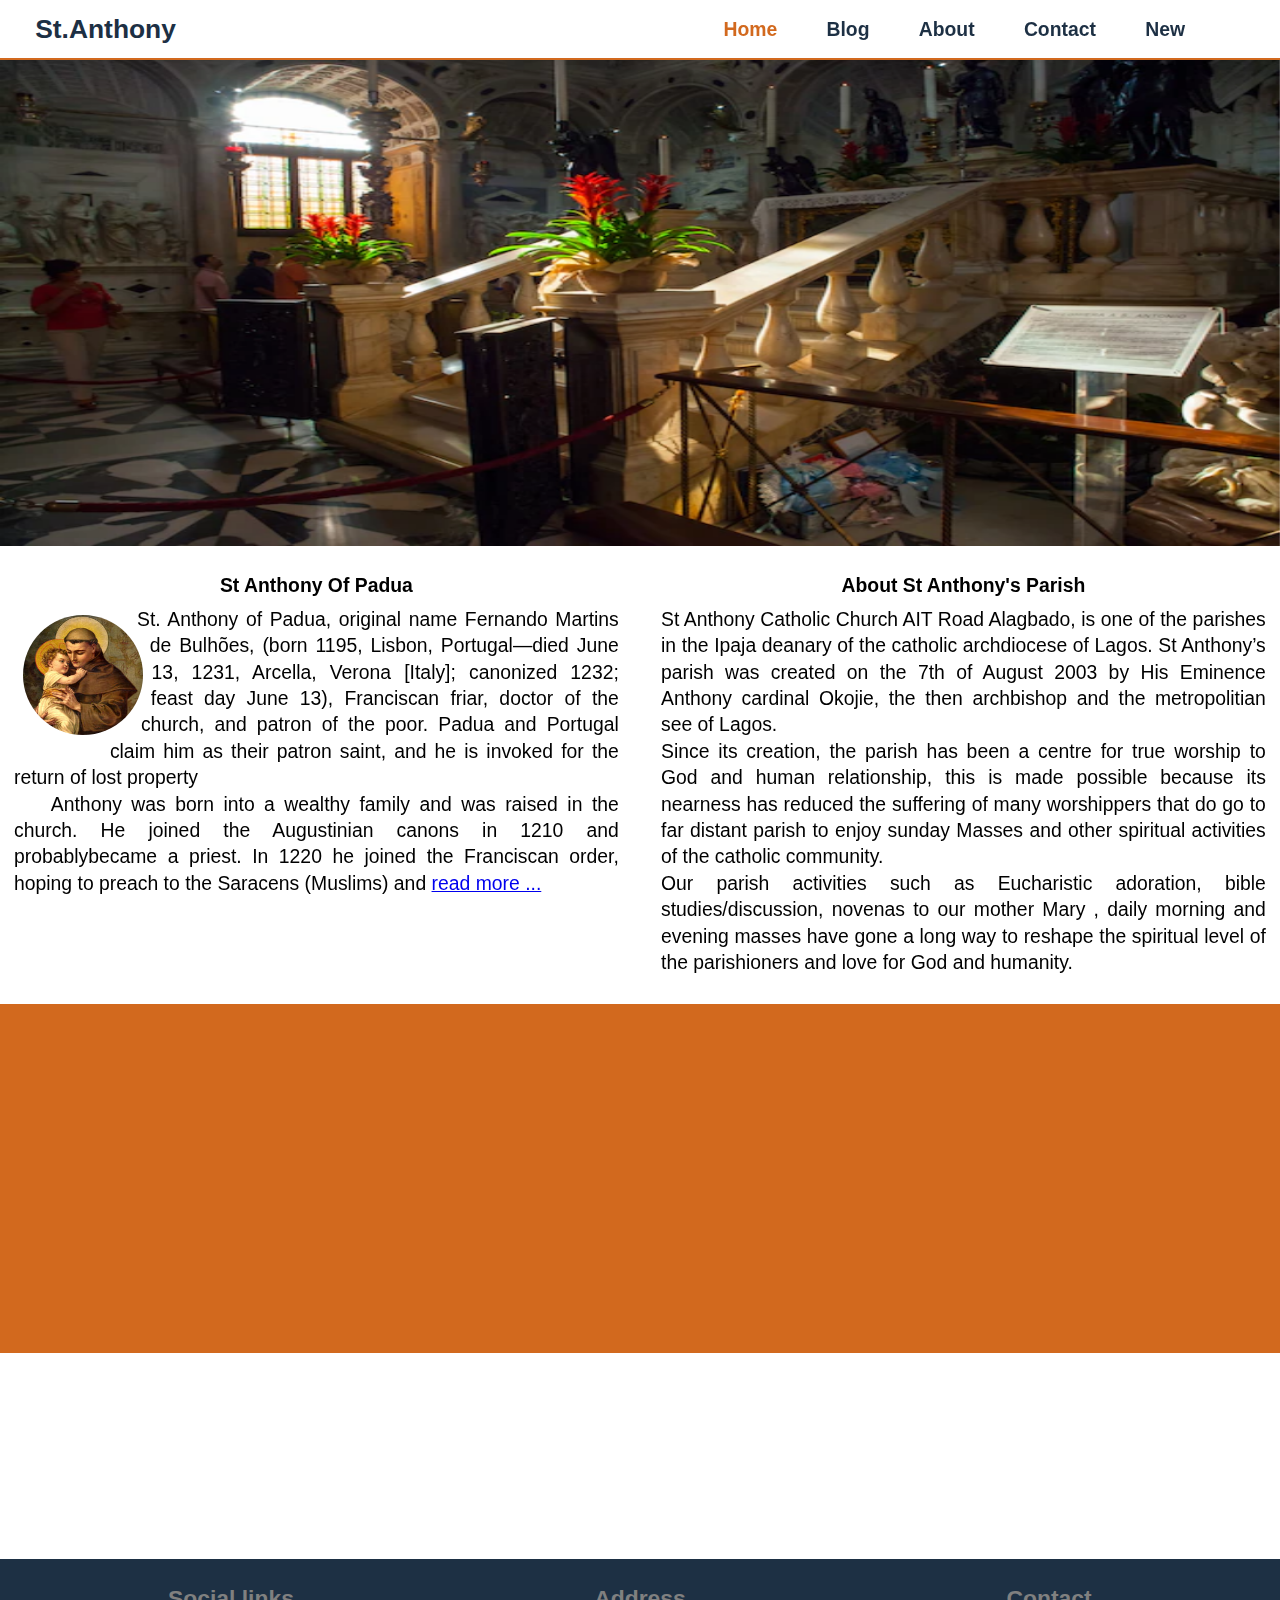
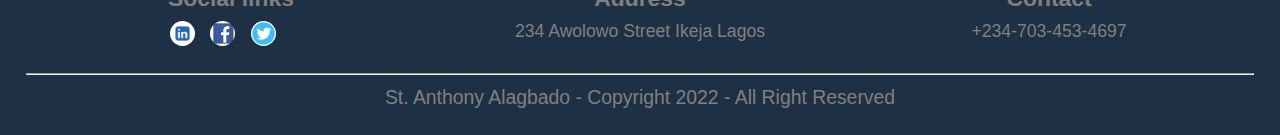
==== html/about.html @ 6065dc2d "ommitted" ====
<!DOCTYPE html>
<html lang="en">
<head>
    <meta charset="UTF-8">
    <meta http-equiv="X-UA-Compatible" content="IE=edge">
    <meta name="viewport" content="width=device-width, initial-scale=1.0">
    <title>Church App</title>
    <link
      rel="stylesheet"
      href="https://use.fontawesome.com/releases/v5.13.0/css/all.css"
      integrity="sha384-Bfad6CLCknfcloXFOyFnlgtENryhrpZCe29RTifKEixXQZ38WheV+i/6YWSzkz3V"
      crossorigin="anonymous"
    />
    <link rel="icon" href="../images/6_13_anthony.jpg">
    <link href="https://unpkg.com/aos@2.3.1/dist/aos.css" rel="stylesheet">
    <link rel="stylesheet" href="../css/style.css">
    <link rel="stylesheet" href="../css/about.css">
</head>
<body>
    <!---header-->
    <header class="navbar">
        <div class="logo">
            <p>St.Anthony </p>
        </div>
        <div class="toggle__div">
                <button id="menu__button" class="menu__button" onclick="navToggle()">&#9776;</button>
                </div>
        <navbar class="nav__bar">
            
            <ul class="links__bar" id="links__bar">
                <li id="link">
                    <a href="../index.html"  class="active">Home</a>
                </li>
                <li id="link">
                    <a href="./blog.html">Blog</a>
                </li>
                <li id="link">
                    <a href="#">About</a>
                </li>
                <li id="link">
                    <a href="./contact.html">Contact</a>
                </li>
                <li id="link">
                    <a href="./register.html">New</a>
                </li>
            </ul>
            
        </navbar>

    </header><br>

    
    <!--------------main------------>
    <main class="main__body" id="main__body">
        <div class="container__about">
            <section class="column1">
                <div class="about__hero" id="about__hero" data-aos="flip-left">
                    
                </div>
            </section>
            <section class="column2">
                <article class="padua" data-aos="flip-down">
                    <h4>St Anthony Of Padua</h4>
                    <img src="../images//6_13_anthony.jpg" alt="st anthony" id="st-anthony">
                    <p id="st__anthony">
                        
                        
                    </p>
                </article>    
            </section>
            <section class="column3">
                <article data-aos="flip-left">
                    <h4>About St Anthony's Parish</h4>
                    <p> 
                        St Anthony Catholic Church AIT Road Alagbado, is one of the parishes in the Ipaja 
                        deanary of the catholic archdiocese of Lagos. St Anthony’s parish was created on the 7th of August 2003 
                        by His Eminence Anthony cardinal Okojie, the then archbishop and the metropolitian see of Lagos. <br>
                        Since its creation, the parish has been a centre for true worship to God and human relationship, 
                        this is made possible because its nearness has reduced the suffering of many worshippers that 
                        do go to far distant parish to enjoy sunday Masses and other spiritual activities of the catholic 
                        community.<br>
                        Our parish activities such as Eucharistic adoration, bible studies/discussion, novenas to our mother Mary 
                        , daily morning and evening masses have gone a long way to reshape the spiritual level of the parishioners 
                        and love for God and humanity.
                    </p>
                </article>
            </section>
            <section class="column4">
                <article data-aos="flip-left">
                    <h4>Meet our parish priest and catechist</h4>
                    <div id="priest" onmouseover="showText()" onmouseleave="showImage()">
                        <img src="../images/jesus.jpg" alt="jesus" id="jesus__image">
                        <!--<div id="details">Thank you Jesus</div>-->
                    </div>
                    <p>
                        Very Rev. Fr Christian Echewodo (aka Ichie 1), is the current parish priest of St Anthony AIT Road 
                        Alagbado, in the Catholic archdiocese of Lagos. He is a devout catholic priest endowed with numerous spiritual gift and managerial 
                        acumen which he disposes in his role of shepherding God's flock. St Anthony’sparishoners cannot stop thanking 
                        God for the gift of Fr Ichie in this parish. We pray that God will continue to keep and guide him in his vocation.

                    </p><br><br>
                    <img src="../images/st anthony.jpg" alt="jesus" id="catechist__image">
                    <p>
                        Mr Ignatius Ayola, is a trained catechist in the catholic church.  Over the years, Ignatius as the catechist of this parish 
                        has contributed immensely in uplifting the faith of the parishoners, ranging from the catechism class preparation for 
                        the catechumen, marriage course and many other services to God and humanity. Caty, as he is fondly called is man that
                        accommodates everyone that comes around him, but you must be devoid of lies and other immoral attitudes.
                    </p>
                </article>
            </section>
            <section class="column5">
                <article data-aos="flip-left">
                    <h4>Slogan and greetings</h4>
                    <p>
                        Glory to Jesus! Honour to Mary! <br>
                        Anto Padua!, Anto Padua!!, Anto Padua!!! <br>
                        St Anthony! One, big and happy family!. <br>
                    </p>
                </article>
            </section>
            <section class="column6">
                <article data-aos="flip-left">
                    <h4>Our Moral value</h4>
                    <p>
                        Our core and moral value is build on the greatest commandment of our Lord Jesus Christ,
                        which said, Love your neighbour as you love yourself. Parishoners are determined to live and love 
                        each other and every other person there for the sake of God. Yes we are one, big and 
                        happy family. Decent dressing and moral code of conduct is a paramount. 
                    </p>
                </article>
            </section>
        </div>
    </main>

    <footer id="footer">
                    
    </footer>
    
    <script src="https://unpkg.com/aos@2.3.1/dist/aos.js"></script>
    <script>
    AOS.init({
        duration: 2000,
        //once:false
    });
    </script>
    <script src=""></script>
    <script src="../js/app.js"></script>
</body>
</html>
---- css/style.css ----
*{
    padding: 0;
    margin: 0;
    font-size: 1.1rem;
    box-sizing: border-box;
    font-family: 'Open Sans', Calibri, sans-serif;
}

i{
    font-size: 1.4rem;
    margin-right: 0.3rem;
}
html{
    scroll-padding-top: 70px;
}

/*===========================header===================*/
header{
    height: 60px;
    width: 100%;
    padding: 0rem 2rem;
    color: #1d3044;
    background: #fff;
    font-size: 1rem;
    border-bottom: 2px solid chocolate;
    display: flex;
    justify-content: space-between;
    align-items: center;
    position:fixed;
    z-index: 2000;
}

.logo p{
    font-weight: 700;
    font-size: 1.5rem;
}

.nav__bar ul{
    padding: 0rem 2rem;
    width: 100%;
    display: flex;
    justify-content: center;
    align-items: center;
    height: 60px;
    text-align: center;
    overflow: hidden;
}


.nav__bar ul li{
    display: inline;
    padding: 1.4rem;
}

.nav__bar ul li a{
    text-decoration: none;
    cursor: pointer;
    color: #1d3044;
    font-weight: 700;
}
.nav__bar ul li a:hover{
    background: ;
    color: chocolate;
}

.nav__bar ul li a.active{
    color: chocolate;
}



.toggle__div{
    width: 3rem;
    height: 2.5rem;
    margin: auto;
    display: none;
}

.menu__button{
    width: 3rem;
    height: 2.5rem;
    margin: auto;
    display: none;
}

@media screen and (max-width: 852px){
    .nav__bar ul li a{
        font-size: 1.3rem;
        font-weight: 500;
    }
    
}

@media screen and (max-width: 768px){
    .navbar{
        padding: 0rem 4rem;
    }

    .toggle__div{
        display: block;
        cursor: pointer;
        /*border: 1px solid green;*/
        width: 3rem;
        height: 2.5rem;
        margin: auto;
    }
    
    .menu__button{
        width: 3rem;
        text-align: center;
        height: 2.5rem;
        margin: auto;
        font-size: 1.4rem;
        display: block;
    }
    .nav__bar{
        position: absolute;
        top: 51px;
        left: 0;
        right: 0;
        width: 100vw;
        height: 0;
        transition: 0.5s;
        overflow: hidden;
    }

    .nav__bar.active{
        height: 300px;
       
    }
    
    .nav__bar ul{
        display: flex;
        flex-direction: column;
        height: 300px;
        margin: 0.2rem auto 0rem 0rem;
        transition: 0.5s;
        background: #1d3044;
        width: 100%;
        border-bottom: 0.3rem solid chocolate;
    }

    .nav__bar ul li{
        padding: 0.7rem;
    } 

    .nav__bar ul li a{
        color: #fff;
    }
    
    
    .nav__bar ul li a:hover{
        color: rgb(202, 135, 11);
        border-bottom: 2px solid red;
    }
    .logo p{
        font-weight: 600;
        font-size: 1.4rem;
        margin-right: 2rem;
    }

}    

body{
    height: ;
}

/*============================hero section===========================*/

#hero__section{
    width: 100%;
    height: 70vh;
    margin-top: 30px;
    
}
#hero__section{
    background-image: url('../images/church.jpg');
    background-position: center;
    background-size: 100% 100%;
    background-repeat: no-repeat;
    /*background-attachment: fixed;*/
}

.hero__text{
    display: flex;
    justify-content: center;
    align-items: center;
    margin: auto;
    padding: 2rem 0rem 2rem 0rem;
    
}

.hero__text h2{
    color: #fff;
    font-size: 4rem;
    font-weight: 700;
}

@media screen and (max-width:768px) {
    #hero__section{
        width: 100%;
        height: 60vh;
        margin-top: 37px;
    
    }

}
@media screen and (max-width:550px) {
    #hero__section{
        width: 100%;
        height: 40vh;
        margin-top: 37x;
    
    }
    
}


/*=================hero section end=========================*/

/*=========================events section============================*/
#events__container{
    display: flex;
    justify-content: space-around;
    align-items: center;
    text-align: justify;
    clear: both;
    /*border: 1px solid red;*/
    padding: 0rem 0rem;
}
.box{
    width: 28%;
    max-width: 300px;
    padding: 1rem;
    /*border: 1px solid green;*/
    /*justify-content: space-between;*/
}

.box p{
    margin-bottom: 0.6rem;
    padding: 0.3rem;
    /*height: 20rem;*/
    border: 1px solid rd;
    line-height: 1.5;
    max-height: 70px;
    width: 100%;
    overflow: hidden;
    -webkit-transition: max-height 0.5s ease;
    transition: max-height 0.5s ease;    
}
.box p.show__all{
    max-height: 100%;
    overflow: hidden;
    -webkit-transition: max-height 0.5s ease;
    transition: max-height 0.5s ease;
}
.box h3, .org h4{
    display: flex;
    justify-content: center;
    align-items: center;
    text-align: justify;
    padding: 2rem auto;
    font-size: 1.4rem;
    color: #1d3044;
}
.box i{
    font-size: 1.4rem;
    color: chocolate;
    margin-right: 0.3rem;
}
.box .readmore{
    width: 100px;
    height: 40px;
    margin-bottom: 1.2rem;
    padding: 0rem 0.3rem;
    font-size: 1.1rem;
    border-radius: 0.5rem;
    transition: all 0.5s ease-out;
    -webkit-transition: all 0.5s ease-out;
    border-width: 0.5px;
    margin-left: 0.7rem;
}

.box .readmore:hover{
    background: chocolate;
    color: #fff;
    border-radius: 2rem;
    transition: all 0.5s ease-out;
    -webkit-transition: all 0.5s ease-out;
}
.events__heading{
    display:flex;
    justify-content:center;
    align-items:center;
    text-align:center;
    font-size: 2rem;
    color: #1d3044;
    background: chocolate;
    padding: 1rem 0rem;
    margin-bottom: 0.5rem;
}

/*=====================events section media query=============================*/
@media screen and (min-width:768px) {
    #flex__box__1, #flex__box__3{
        margin-right: -9rem;
    }
}

@media screen and (max-width:768px) {
    #events__container{
        display: flex;
        justify-content: space-around;
        align-items: center;
        text-align: justify;
        clear: both;
    }
    .box{
        width: 30%;
        padding: 0.5rem;
        border: 1px solid gren;
    }
    
    .box p{
        margin-bottom: 0.6rem;
    }
}

@media screen and (max-width:499px){
    #events__container{
        display: flex;
        flex-direction: column;
        justify-content: space-around;
        align-items: center;
        text-align: justify;
        clear: both;
    }
    .box{
        width: 70%;
        padding: rem;
        border: 1px solid gree;
    }
   
}
@media screen and (min-width:550px){
    #events__container{
        display: flex;
        justify-content: space-around;
        align-items: center;
        text-align: justify;
        clear: both;
    }
    .box{
        width: 40%;
        padding: rem;
        border: 1px solid gren;
    }
   
}



/*=================================events__section ends===============================*/
/*-------------------grid----------------------*/
.container{
    display: grid;
    text-align: justify;
    font-size: 1.3rem;
    grid-gap: 0.8rem;
    margin: 0.5rem auto;
    grid-template-columns: repeat(4,1fr); 
    grid-template-rows:    1fr 1.2fr 1fr 1fr;
    grid-template-areas: 
        "part__1 part__1 part__1 part__1"
        "part__2 part__3 part__3 part__3"
        "part__2 part__3 part__3 part__3"
        "part__4 part__4 part__4 part__4"
        "part__6 part__6 part__6 part__5"
        
    ;
}
.part__1{
    background: chocolate;
    grid-area: part__1;
    padding: 0.8rem;
    margin: 0.8rem 0rem;
    border: 1px solid red;
}

.org{
    display: grid;
    grid-gap: 1rem;
    margin: 0.8rem;
    grid-template-columns: repeat(3, 1fr);
    grid-template-rows: 1fr;
    grid-template-areas: 
        "cmo__article cwo__article cyon__article"
    ;
    color: #fff;
}
.org #cmo__article{
    grid-area: cmo__article;
}
.org #cwo__article{
    grid-area: cwo__article;
}
.org #cyon__article{
    grid-area: cyon__article;
}

.org__article{
    padding: 0.8rem;
}
.org__article p{
    margin-bottom: 0.6rem;
    line-height: 1.5rem;
    max-height: 50px;
    width: 100%;
    overflow: hidden;
    -webkit-transition: max-height 0.5s ease;
    transition: max-height 0.5s ease;
}
.org__article p.show__all{
    max-height: 100%;
    /*overflow: hidden;
    -webkit-transition: max-height 0.5s ease;
    transition: max-height 0.5s ease;*/
}
.org__article .see_more{
    margin-left: 0.3rem;
    font-size: 1.2rem;
    text-decoration: none;
    color: #1d3044;
    border-radius: 0.5rem;
    padding: 0.3rem 0.6rem;
}

.org__article .see_more:hover{
    background: #fff;
    color: chocolate;
    width: 150px;
    height: 20rem;
    transition: all 0.5s ease-out;
    -webkit-transition: all 0.5s ease-out;  
}
    
.org i{
    color: #1d3044;
    font-size: rem;
}

#part__1 h3{
    text-align: center;
    display: flex;
    justify-content: center;
    align-items: center;
    color: #1d3044;
    font-size: 1.8rem;
}

.part__2{
    border: 1px solid yellow;
    grid-area: part__2;
    padding: 0.8rem;
    text-align: justify;
    line-height: 1.5rem;
}
.part__2 h3{
    text-align: center;
}

.part__3{
    border: 1px solid green;
    grid-area: part__3;
    padding: rem;
}
.part__3 .gallary{
    display: grid;
    grid-template-columns: repeat(2, 1fr);
    grid-template-rows: 1fr 1fr;
    grid-gap: 0.5rem;
    grid-template-areas: 
        "image__1 image__2"
        "image__3 image__4"
    ;
    border: 1px solid blue;
}
.part__3 .gallary #image__1{
    grid-area: image__1;
    border: 1px solid red;
}
.part__3 .gallary #image__2{
    grid-area: image__2;
    border: 1px solid green;
}
.part__3 .gallary #image__3{
    grid-area: image__3;
    border: 1px solid rgb(68, 255, 0);
}
.part__3 .gallary #image__4{
    grid-area: image__4;
    border: 1px solid rgb(71, 64, 64);
}
.part__3 .gallary .image img{
    width: 100%;
    height: 100%;
}
@media screen and (max-width:768px) {
    .part__3 .gallary{
        display: grid;
        grid-template-columns: 1fr;
        grid-template-rows: 0.4fr 0.4r 0.4fr 0.4fr;
        grid-gap: 0.5rem;
        grid-template-areas: 
            "image__1" 
            "image__2"
            "image__3" 
            "image__4"
        ;
        border: 1px solid blue;
    }
    .part__3 .gallary .image img{
        width: 100%;
        height: 100%;
    }
}

.part__4{
    border: 1px solid orange;
    grid-area: part__4;
    padding: 0.8rem;
}
.part__4 p{
    line-height: 1.5rem;
}
.part__4 h3{
    text-align: center;
}

.part__5{
    border: 1px solid rgb(146, 21, 230);
    grid-area: part__5;
    padding: 1rem;
    
}
.part__5 .donation p{
    line-height: 1.5rem;
}
.part__5 h3{
    text-align: center;
}
/*--------------------contact form--------------*/
#form_id{
    text-align: justify;
    margin: 0.8rem;
    max-width: 500px;
}

#mail h4{
    margin-bottom: 0.5rem;
    font-size: 1rem;
}
#form_id input,label{
    width: 100%;
    height: 2.2rem;
    font-size: 1rem;
    padding: 0rem 0.6rem;
    border-radius: 0.5rem;
    margin-bottom: -1rem;
}

#send{
    background: #1d3044;
    color: #fff;
    cursor: pointer;
}
#send:hover{
    background: rgb(202, 135, 11);
    color: #1d3044;
    cursor: pointer;
}

.part__6{
    border: 1px solid black;
    grid-area: part__6;
    padding: 0.8rem;
}
.part__6 .projects p{
    line-height: 1.5rem;
    text-align: justify;
}

.part__6 h3{
    text-align: center;
}

/*---------------footer-------------*/
footer{
    background: #1d3044;
    height: 10rem;
    width: 100%;
    padding: 1.5rem;
}

#footer__row{
    color: #fff;
    display: flex;
    justify-content: space-around;
    align-items: center;
}

.column{
    width: 30%;
    text-align: center;
    height:5rem;
    color: grey;
    
}

.column p{
    font-size: 1rem;
}

.column h2,h3{
    font-size: 1.3rem;
    margin-bottom: 0.5rem;
}

#first__column ul li{
    list-style-type: none;
    display: inline-block;
    
}

#first__column ul li a{
    text-decoration: none;
    color: grey;
    font-size: 1rem;
    cursor: pointer;
    text-transform: capitalize;
    padding: 0rem 0.3rem;
}

#first__column ul li a:hover{
    color: rgb(202, 135, 11);
}

#footer__bottom__row{
    width: 100%;
    display: flex;
    justify-content: center;
    align-items: center;
    text-align: center;
    color: grey;
    font-size: 1rem;
    margin-top: 0.6rem;
}
/*===============Footer end==================*/

/*===============registration form==================*/
.form__div{
    background: chocolate;
    padding: 1rem;
    height: 100vh;
    max-width: 500px;
    width: 100%;
    display: flex;
    flex-direction: column;
    justify-content: center;
    align-items: center;
    margin: 2rem auto;
}

.form__element input:focus{
    outline:0;
}

.form__element .success input{
    border-color: green;
}

.form__element.error input{
    border-color: red;
}

.form__element .error{
    color: red;
    font-size: 1rem;
    line-height: 0.5rem;
    position: relative;
    top: -1.3rem;
    display: block;
}

.form__element input, select, button{
    width: 334px;
    height: 40px;
    margin-bottom: 1.2rem;
    padding: 0 0.8rem;
    font-size: 1rem;
}

input[type=submit]{
    background: #1d3044;
    color: cornsilk;
    border: none;
}

input[type=submit]:hover{
    background: rgb(202, 135, 11);;
    color: #fff;
    border: none;
}

.error__message{
    width: 334px;
    height: 50px;
    margin-bottom: 1.2rem;
    padding: 0 0.8rem;
    font-size: 0.8rem;
    /*line-height: ;*/
    background: #1d3044;
    outline:1px solid #000;
    color: red;
    display: block;
}

form__element small{
    position: absolute;
    margin: 3px;
    color: red;
}
/*========================registration form end=========================*/
#team{
    width: 150px;
    height: 150px;
    border: 2px solid yellow;
    margin: 2rem;
}
#team img{
    width: 150px;
    height: 150px;
}
#img2{
    width: 150px;
    height: 150px;
    display: none;
}



/*-----------------------grid media query--------------------------*/
/*@media screen and (min-width:768px) {
    .container{
        grid-template-columns: 1fr;
        grid-template-rows: 0.6fr 0.9fr 1fr 0.8fr 0.6fr 0.4fr;
        grid-template-areas: 
        "part__1"
        "part__2"
        "part__3"
        "part__4"
        "part__5"
        "part__6"
        ;
    }

}*/
@media screen and (max-width:768px) {
    .container{
        grid-template-columns: 1fr;
        grid-template-rows: 0.6fr 0.7fr 1fr 0.8fr 0.4fr 0.4fr;
        grid-template-areas: 
        "part__1"
        "part__2"
        "part__3"
        "part__4"
        "part__5"
        "part__6"
        ;
    }

    footer{
        background: #1d3044;
        height: 23rem;
        width: 100%;
        padding: 1.5rem;
    }

    #footer__row{
        flex-direction: column;
        align-items: center;
    }
    .column{
        color: grey;
        width: 100%;
        max-width: 400px;
        height: 6rem;
       /*object-fit: cover;
       object-position: center center;*/
    }

    .form__element input, select, button, #error__message{
        width: 300px;
        height: 40px;
        margin-bottom: 1.2rem;
        padding: 0 0.8rem;
        font-size: 1rem;
    }
    .part__3 .gallary{
        display: flex;
        flex-direction: column;
        /*justify-content: space-around;
        align-items: center;
        text-align: center;*/
        border: 1px solid blue;
    }
    .part__3 .gallary .image{
        width: 100%;
        margin: 0.5rem;
        height: 16rem;
        border: 1px solid red;
    }   
    .part__3 .gallary .image img{
        /*max-width: 449px;
        max-height: 449px;*/
        height: 16rem;
        width: 100rem;
    }
}

@media screen and (max-width:576px) {
    .org{
        display: flex;
        flex-direction: column;
        /*grid-template-columns: 1fr;
        grid-template-rows: 1fr 1fr 1fr;
        grid-template-areas: 
            "cmo__article" 
            "cwo__article"
            "cyon__article"
        ;*/
    }
}
---- css/about.css ----
*{
    padding: 0;
    margin: 0;
    box-sizing: border-box;
}

main{
    /*background-color: chocolate;*/         
}
.container__about{
    display: grid;
    grid-gap: 0.8rem;
    grid-template-columns: 1fr 1fr 1fr 1fr;
    grid-template-rows: 0.7fr 0.6fr 0.8fr 0.4fr;
    grid-template-areas: 
        "column1 column1 column1 column1"
        "column2 column2 column3 column3"
        /*"column2 column2 column3 column3"*/
        "column4 column4 column4 column4"
        "column5 column6 column6 column6"
            
    ;
}
.column1{
    grid-area: column1;
    /*background-color: red;*/
}
.column2{
    grid-area: column2;
    padding: 0.8rem;
    /*background-color: yellow;
    isolation: isolate;*/
}
.column3{
    grid-area: column3;
    padding: 0.8rem;
    /*background-color: green;*/
}
.column4{
    /*background: chocolate;*/
    padding: 0.8rem;
    grid-area: column4;
    /*isolation: isolate;*/
}
.column5{
    padding: 0.8rem;
    grid-area: column5;
}   
.column6{
    /*background: mediumspringgreen;*/
    grid-area: column6;
    padding: 0.8rem;
}

#about__hero{
    width: 100%;
    height: 60vh;
    margin-top: 32px;

}

#about__hero{
    background-image: url('../images/funeral-monument-saint-anthony-padua_106485-747.webp');
    background-position: center;
    background-size: 100% 100%;
    background-repeat: no-repeat;
    /*background-attachment: fixed;*/
}

.container__about>section h4{
    text-align: center;
    margin-bottom: 0.5rem;
}

.container__about>section p{
    text-align: justify;
    line-height: 1.5rem;
}
.column2 #st-anthony, .column4 #jesus__image{
    width: 120px;
    height: 120px;
    border-radius: 50%;
    shape-outside: circle();
    position: relative;
    float: left;
    margin: 0.5rem;
    z-index: 1000;
}
.column4 #catechist__image{
    shape-outside: circle();
    border-radius: 50%;
    width: 120px;
    height: 120px;
    float: right;
    position: relative;
    margin: 0.5rem;
    z-index: 1000;
    display: non;
    
}
/*#priest{
    width: 120px;
    height: 120px;
    border-radius: 120px;
    shape-outside: circle();
}
#details{
    width: 120px;
    height: 120px;
    /*background-color: green;
    color: #fff;
    font-size: 0.8rem;
    font-family: sans-serif;
    shape-outside: circle();
    border-radius: 50%;
    z-index: 1000;
    position: relative;
    margin: 0.5rem;
    visibility: hidden;
}*/

@media screen and (min-width:900px){
    .container__about{
        display: grid;
        grid-gap: 0.8rem;
        grid-template-columns: 1fr 1fr 1fr 1fr;
        grid-template-rows: 0.7fr 0.6fr 0.8fr 0.4fr;
        grid-template-areas: 
            "column1 column1 column1 column1"
            "column2 column2 column3 column3"
            "column4 column4 column4 column4"
            "column5 column6 column6 column6"
                
        ;
    }
    .column1{
        grid-area: column1;
    }
    .column2{
        grid-area: column2;
        padding: 0.8rem;
    }
    .column3{
        grid-area: column3;
        padding: 0.8rem;
    }
    .column4{
        background: chocolate;
        padding: 0.8rem;
        grid-area: column4;
    }
    .column5{
        padding: 0.8rem;
        grid-area: column5;
    }   
    .column6{
        /*background: mediumspringgreen;*/
        grid-area: column6;
        padding: 0.8rem;
    }

    #about__hero{
        width: 100%;
        height: 60vh;

    
    }

    #about__hero{
        background-image: url('../images/funeral-monument-saint-anthony-padua_106485-747.webp');
        background-position: center;
        background-size: 100% 100%;
        background-repeat: no-repeat;
        /*background-attachment: fixed;*/
    }

    .container__about>div h4{
        text-align: center;
        margin-bottom: 0.5rem;
    }

    .container__about>div p{
        text-align: justify;
        line-height: 1.5rem;
    }
    .column2 #st-anthony, .column4 #jesus__image{
        width: 120px;
        height: 120px;
        border-radius: 50%;
        shape-outside: circle();
        position: relative;
        float: left;
        margin: 0.5rem;
    }
    .column4 #catechist__image{
        shape-outside: circle();
        border-radius: 50%;
        width: 120px;
        height: 120px;
        float: right;
        position: relative;
        margin: 0.5rem;
    }
}

@media screen and (min-width:769px) {
    .container__about{
        /*height: 60vh;*/
        display: grid;
        grid-template-columns: 1fr;
        grid-template-columns: 1fr 1fr 1fr 1fr;
        grid-template-rows: 0.6fr 0.6fr 0.6fr 0.3fr;
        grid-template-areas: 
            "column1 column1 column1 column1"
            "column2 column2 column3 column3"
            /*"column2 column2 column3 column3"*/
            "column4 column4 column4 column4"
            "column5 column6 column6 column6"
                
        ;
    }
    #about__hero{
        width: 100%;
        height: 55vh;
        margin-top: 28px;
    
    }
}
/*=========================media query===========================*/
@media screen and (max-width:768px) {
    .container__about{        
        grid-template-columns: 1fr;
        grid-template-rows: 0.3fr 0.2fr 0.2fr 0.2fr 0.1fr 0.1fr;
        grid-template-areas: 
            "column1"
            "column2"
            "column3"
            "column4"
            "column5"
            "column6"
        ;
    }
    #about__hero{
        width: 100%;
        height: 45vh;
    }
    .column4{
        background: chocolate;
        /*padding: 0.8rem;
        grid-area: column4;*/
    }
}

@media screen and (max-width:500px) {
    .container__about{        
        grid-template-columns: 1fr;
        grid-template-rows: 0.2fr 0.2fr 0.2fr 0.2fr 0.1fr 0.1fr;
        grid-template-areas: 
            "column1"
            "column2"
            "column3"
            "column4"
            "column5"
            "column6"
        ;
    }
    #about__hero{
        width: 100%;
        height: 40vh;
        margin-top: 28px;
    
    }
    .column4{
        background: chocolate;
    }
}

@media screen and (max-width:425px) {
    .container__about{        
        grid-template-columns: 1fr;
        grid-template-rows: 0.2fr 0.2fr 0.2fr 0.2fr 0.1fr 0.1fr;
        grid-template-areas: 
            "column1"
            "column2"
            "column3"
            "column4"
            "column5"
            "column6"
        ;
    }
    #about__hero{
        width: 100%;
        height: 35vh;
        margin-top: 28px;
    
    }
    .column4{
        background: chocolate;
    }
}
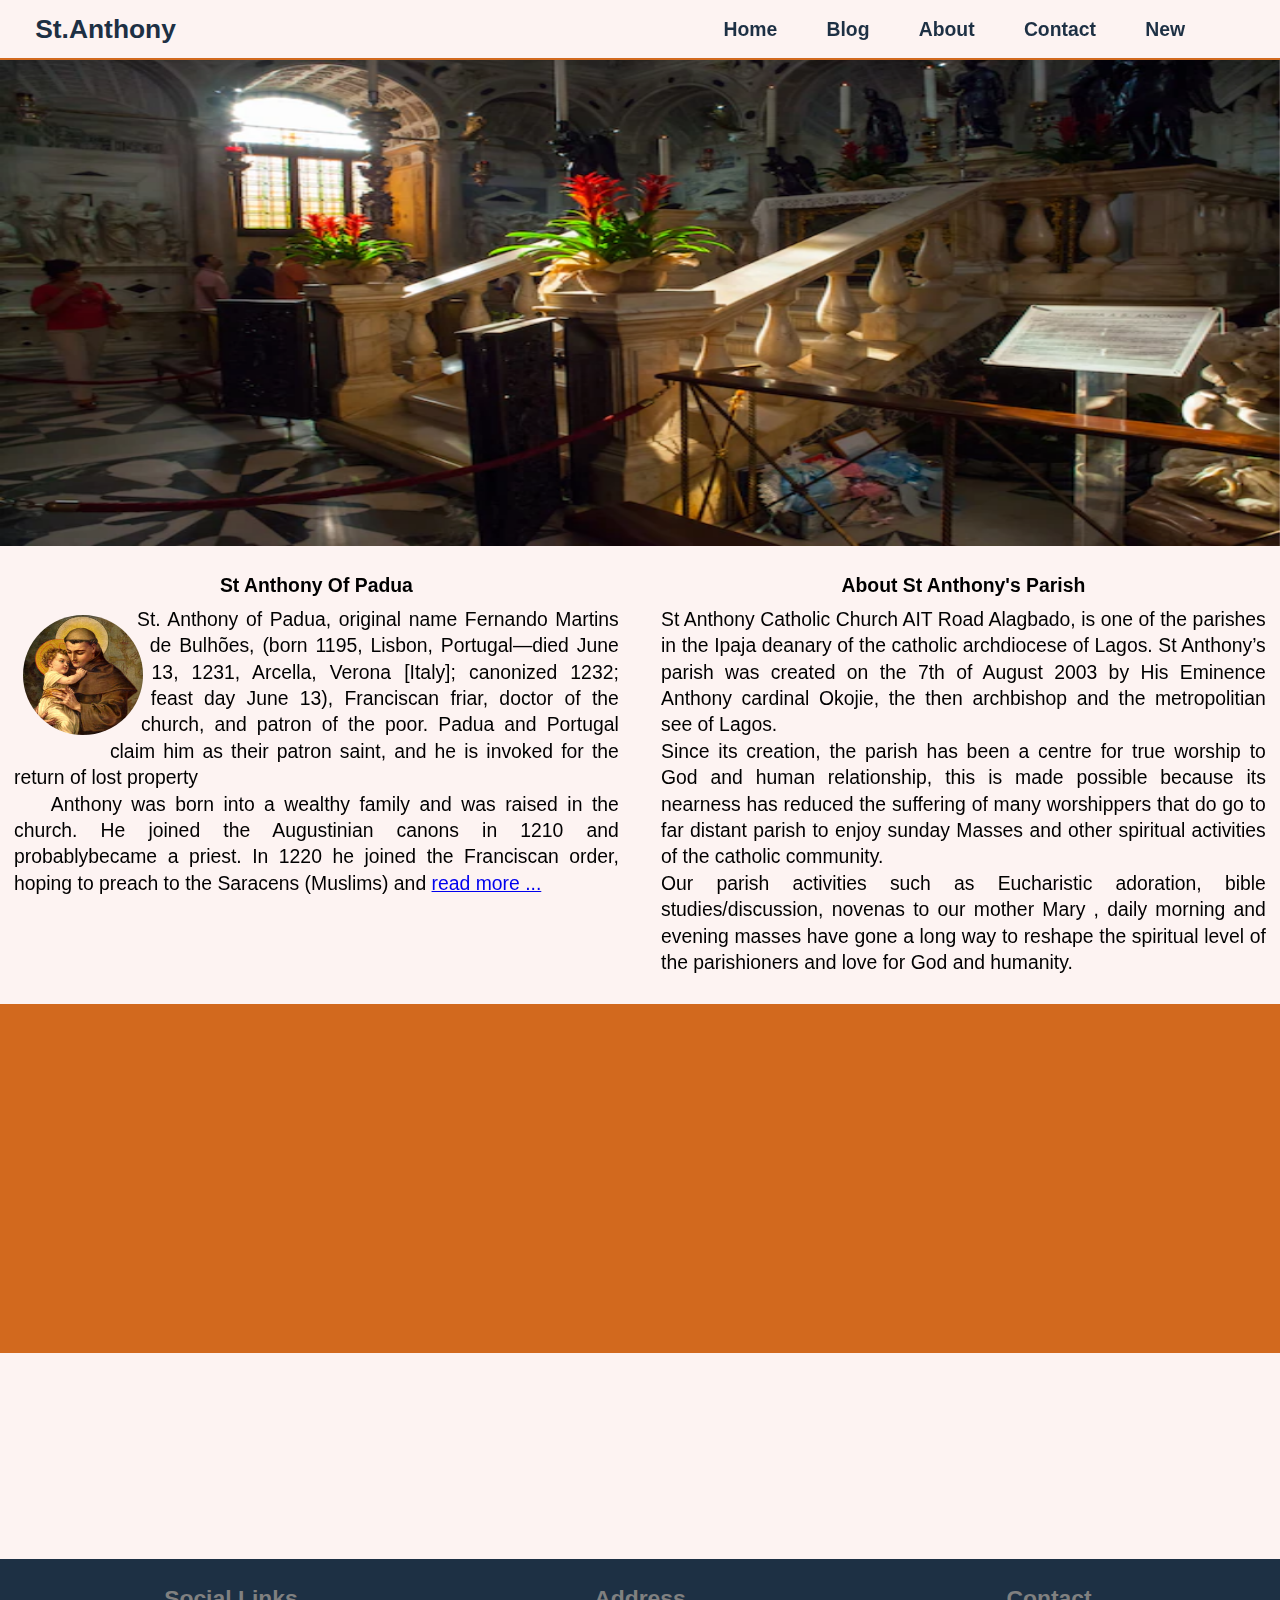
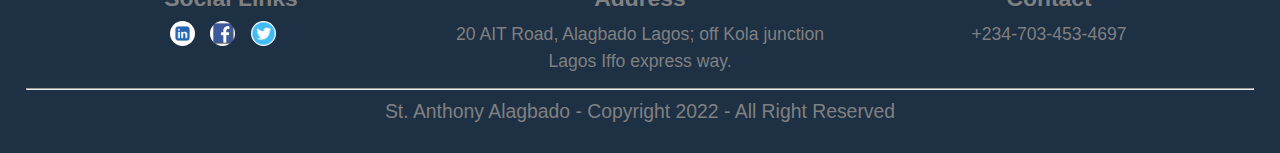
==== commit 978529ca: "added" ====
--- a/html/about.html
+++ b/html/about.html
@@ -4,6 +4,7 @@
     <meta charset="UTF-8">
     <meta http-equiv="X-UA-Compatible" content="IE=edge">
     <meta name="viewport" content="width=device-width, initial-scale=1.0">
+    <meta name="description" content="a web site for st. anthony catholic church, AIT road, Alagbado Lagos.">
     <title>Church App</title>
     <link
       rel="stylesheet"
@@ -28,20 +29,20 @@
         <navbar class="nav__bar">
             
             <ul class="links__bar" id="links__bar">
-                <li id="link">
-                    <a href="../index.html"  class="active">Home</a>
+                <li>
+                    <a href="../index.html" class="link">Home</a>
                 </li>
-                <li id="link">
-                    <a href="./blog.html">Blog</a>
+                <li>
+                    <a href="./blog.html" class="link">Blog</a>
                 </li>
-                <li id="link">
-                    <a href="#">About</a>
+                <li>
+                    <a href="#" class="link">About</a>
                 </li>
-                <li id="link">
-                    <a href="./contact.html">Contact</a>
+                <li>
+                    <a href="./contact.html" class="link">Contact</a>
                 </li>
-                <li id="link">
-                    <a href="./register.html">New</a>
+                <li>
+                    <a href="./register.html" class="link">New</a>
                 </li>
             </ul>
             
--- a/css/style.css
+++ b/css/style.css
@@ -3,7 +3,10 @@
     margin: 0;
     font-size: 1.1rem;
     box-sizing: border-box;
-    font-family: 'Open Sans', Calibri, sans-serif;
+    font-family: sans-serif;
+}
+body{
+    background-color: #fdf3f2;
 }
 
 i{
@@ -20,7 +23,7 @@
     width: 100%;
     padding: 0rem 2rem;
     color: #1d3044;
-    background: #fff;
+    background: #fdf3f2;
     font-size: 1rem;
     border-bottom: 2px solid chocolate;
     display: flex;
@@ -59,15 +62,14 @@
     font-weight: 700;
 }
 .nav__bar ul li a:hover{
-    background: ;
     color: chocolate;
-}
-
-.nav__bar ul li a.active{
+    border-bottom: 2px solid #e82921;
+}
+
+.active{
     color: chocolate;
-}
-
-
+    border-bottom: 2px solid #e82921;
+}
 
 .toggle__div{
     width: 3rem;
@@ -88,12 +90,12 @@
         font-size: 1.3rem;
         font-weight: 500;
     }
-    
 }
 
 @media screen and (max-width: 768px){
     .navbar{
         padding: 0rem 4rem;
+        height: 62px;
     }
 
     .toggle__div{
@@ -104,7 +106,6 @@
         height: 2.5rem;
         margin: auto;
     }
-    
     .menu__button{
         width: 3rem;
         text-align: center;
@@ -126,7 +127,6 @@
 
     .nav__bar.active{
         height: 300px;
-       
     }
     
     .nav__bar ul{
@@ -147,18 +147,16 @@
     .nav__bar ul li a{
         color: #fff;
     }
-    
-    
+
     .nav__bar ul li a:hover{
-        color: rgb(202, 135, 11);
-        border-bottom: 2px solid red;
+        color: chocolate;
+        border-bottom: 2px solid #e82921;
     }
     .logo p{
         font-weight: 600;
         font-size: 1.4rem;
         margin-right: 2rem;
     }
-
 }    
 
 body{
@@ -201,20 +199,15 @@
         width: 100%;
         height: 60vh;
         margin-top: 37px;
-    
-    }
-
+    }
 }
 @media screen and (max-width:550px) {
     #hero__section{
         width: 100%;
         height: 40vh;
         margin-top: 37x;
-    
-    }
-    
-}
-
+    }
+}
 
 /*=================hero section end=========================*/
 
@@ -225,6 +218,7 @@
     align-items: center;
     text-align: justify;
     clear: both;
+    background: ;
     /*border: 1px solid red;*/
     padding: 0rem 0rem;
 }
@@ -232,8 +226,6 @@
     width: 28%;
     max-width: 300px;
     padding: 1rem;
-    /*border: 1px solid green;*/
-    /*justify-content: space-between;*/
 }
 
 .box p{
@@ -273,7 +265,7 @@
     height: 40px;
     margin-bottom: 1.2rem;
     padding: 0rem 0.3rem;
-    font-size: 1.1rem;
+    font-size: 1rem;
     border-radius: 0.5rem;
     transition: all 0.5s ease-out;
     -webkit-transition: all 0.5s ease-out;
@@ -474,6 +466,14 @@
     grid-area: part__3;
     padding: rem;
 }
+.bannar{
+    height: ;
+    width: ;
+}
+.bannar img{
+    width: 100% !important;
+    height: auto !important;
+}
 .part__3 .gallary{
     display: grid;
     grid-template-columns: repeat(2, 1fr);
@@ -506,22 +506,9 @@
     height: 100%;
 }
 @media screen and (max-width:768px) {
-    .part__3 .gallary{
-        display: grid;
-        grid-template-columns: 1fr;
-        grid-template-rows: 0.4fr 0.4r 0.4fr 0.4fr;
-        grid-gap: 0.5rem;
-        grid-template-areas: 
-            "image__1" 
-            "image__2"
-            "image__3" 
-            "image__4"
-        ;
-        border: 1px solid blue;
-    }
-    .part__3 .gallary .image img{
-        width: 100%;
-        height: 100%;
+    .bannar img{
+        width: 100% !important;
+        height: auto !important;
     }
 }
 
@@ -554,6 +541,7 @@
     text-align: justify;
     margin: 0.8rem;
     max-width: 500px;
+    color: #000;
 }
 
 #mail h4{
@@ -566,7 +554,7 @@
     font-size: 1rem;
     padding: 0rem 0.6rem;
     border-radius: 0.5rem;
-    margin-bottom: -1rem;
+    margin-bottom: 0.1rem;
 }
 
 #send{
@@ -575,8 +563,8 @@
     cursor: pointer;
 }
 #send:hover{
-    background: rgb(202, 135, 11);
-    color: #1d3044;
+    background: chocolate;
+    color: #fff;
     cursor: pointer;
 }
 
@@ -597,9 +585,10 @@
 /*---------------footer-------------*/
 footer{
     background: #1d3044;
-    height: 10rem;
+    height: 11rem;
     width: 100%;
     padding: 1.5rem;
+    font-family: open sans serif;
 }
 
 #footer__row{
@@ -608,17 +597,19 @@
     justify-content: space-around;
     align-items: center;
 }
-
+footer hr{
+    margin-top: 0.8rem;
+}
 .column{
     width: 30%;
     text-align: center;
     height:5rem;
     color: grey;
-    
 }
 
 .column p{
     font-size: 1rem;
+    line-height: 1.5;
 }
 
 .column h2,h3{
@@ -669,6 +660,9 @@
     justify-content: center;
     align-items: center;
     margin: 2rem auto;
+}
+.form__div h2{
+    color: #fff;
 }
 
 .form__element input:focus{
@@ -747,24 +741,6 @@
     display: none;
 }
 
-
-
-/*-----------------------grid media query--------------------------*/
-/*@media screen and (min-width:768px) {
-    .container{
-        grid-template-columns: 1fr;
-        grid-template-rows: 0.6fr 0.9fr 1fr 0.8fr 0.6fr 0.4fr;
-        grid-template-areas: 
-        "part__1"
-        "part__2"
-        "part__3"
-        "part__4"
-        "part__5"
-        "part__6"
-        ;
-    }
-
-}*/
 @media screen and (max-width:768px) {
     .container{
         grid-template-columns: 1fr;
@@ -781,7 +757,7 @@
 
     footer{
         background: #1d3044;
-        height: 23rem;
+        height: 25rem;
         width: 100%;
         padding: 1.5rem;
     }
@@ -832,15 +808,39 @@
     .org{
         display: flex;
         flex-direction: column;
-        /*grid-template-columns: 1fr;
-        grid-template-rows: 1fr 1fr 1fr;
-        grid-template-areas: 
-            "cmo__article" 
-            "cwo__article"
-            "cyon__article"
-        ;*/
-    }
-}
-
-
-
+    }
+}
+
+#st-anthony-page{
+    padding: 1.5rem;
+    display: flex;
+    flex-direction: column;
+    justify-content: center;
+    align-items: center;
+    text-align: justify;
+}
+#st-anthony-page img{
+    padding: 1.5rem 0rem;
+    position: relative;
+    left: 40%;
+}
+
+#st-anthony-page .padua p{
+    font-family: sans-serif;
+    line-height: 1.4;
+}
+@media screen and (max-width:600px){
+    #st-anthony-page img{
+        padding: 1.5rem 0rem;
+        position: relative;
+        left: 20%;
+    }
+}
+
+@media screen and (max-width:425px){
+    #st-anthony-page img{
+        padding: 1.5rem 0rem;
+        position: relative;
+        left: 15%;
+    }
+}
--- a/css/about.css
+++ b/css/about.css
@@ -244,6 +244,10 @@
         width: 100%;
         height: 45vh;
     }
+    .column1{
+        grid-area: column1;
+        padding-top: -5rem;
+    }
     .column4{
         background: chocolate;
         /*padding: 0.8rem;
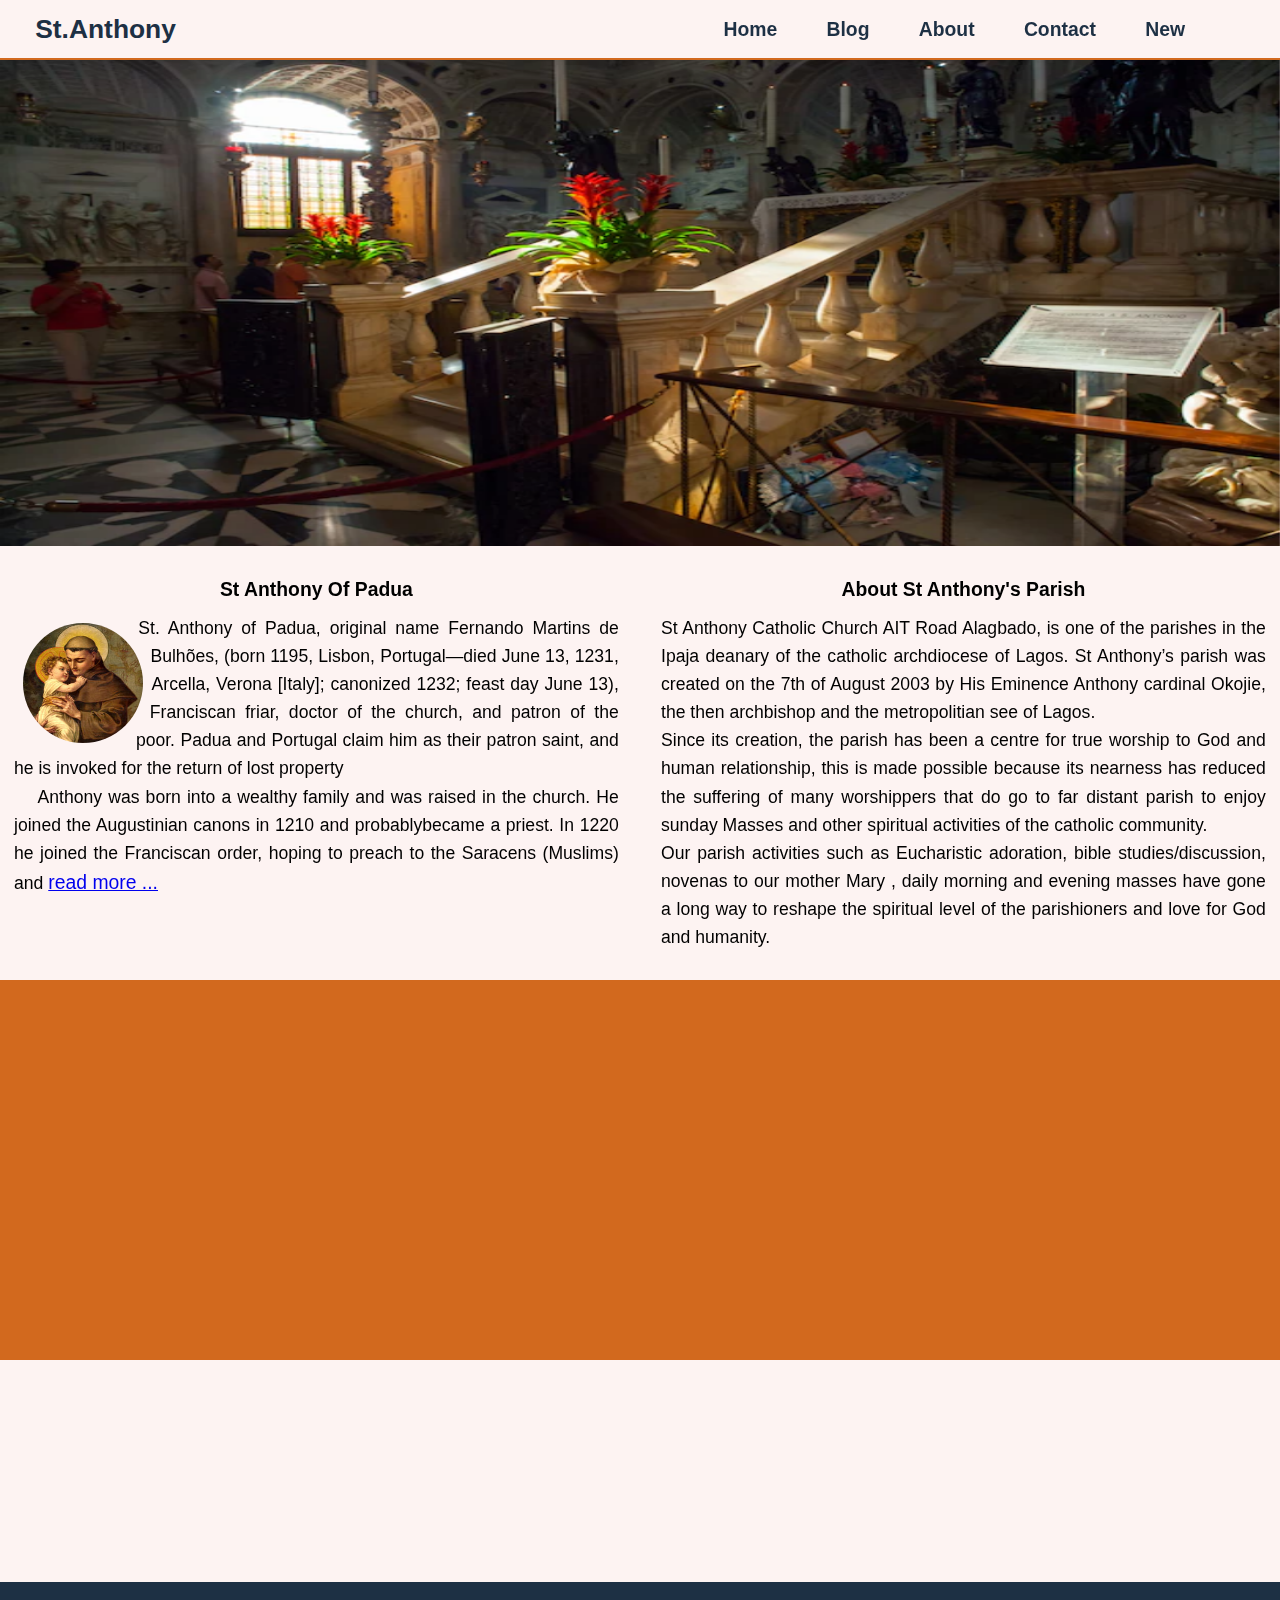
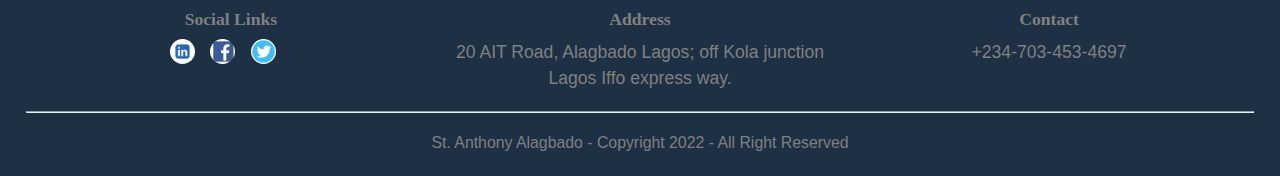
==== commit 51458c1c: "add" ====
--- a/html/about.html
+++ b/html/about.html
@@ -5,7 +5,7 @@
     <meta http-equiv="X-UA-Compatible" content="IE=edge">
     <meta name="viewport" content="width=device-width, initial-scale=1.0">
     <meta name="description" content="a web site for st. anthony catholic church, AIT road, Alagbado Lagos.">
-    <title>Church App</title>
+    <title>Church App-About</title>
     <link
       rel="stylesheet"
       href="https://use.fontawesome.com/releases/v5.13.0/css/all.css"
@@ -33,7 +33,7 @@
                     <a href="../index.html" class="link">Home</a>
                 </li>
                 <li>
-                    <a href="./blog.html" class="link">Blog</a>
+                    <a href="./post.html" class="link">Blog</a>
                 </li>
                 <li>
                     <a href="#" class="link">About</a>
--- a/css/style.css
+++ b/css/style.css
@@ -62,11 +62,6 @@
     font-weight: 700;
 }
 .nav__bar ul li a:hover{
-    color: chocolate;
-    border-bottom: 2px solid #e82921;
-}
-
-.active{
     color: chocolate;
     border-bottom: 2px solid #e82921;
 }
@@ -159,10 +154,6 @@
     }
 }    
 
-body{
-    height: ;
-}
-
 /*============================hero section===========================*/
 
 #hero__section{
@@ -215,7 +206,6 @@
 #events__container{
     display: flex;
     justify-content: space-around;
-    align-items: center;
     text-align: justify;
     clear: both;
     background: ;
@@ -231,12 +221,12 @@
 .box p{
     margin-bottom: 0.6rem;
     padding: 0.3rem;
-    /*height: 20rem;*/
     border: 1px solid rd;
-    line-height: 1.5;
-    max-height: 70px;
+    line-height: 1.6;
+    max-height: 65px;
     width: 100%;
     overflow: hidden;
+    font-size: 1rem;
     -webkit-transition: max-height 0.5s ease;
     transition: max-height 0.5s ease;    
 }
@@ -348,11 +338,8 @@
         border: 1px solid gren;
     }
    
-}
-
-
-
-/*=================================events__section ends===============================*/
+}/*=================================events__section ends===============================*/
+
 /*-------------------grid----------------------*/
 .container{
     display: grid;
@@ -405,7 +392,8 @@
 }
 .org__article p{
     margin-bottom: 0.6rem;
-    line-height: 1.5rem;
+    font-size: 1rem;
+    line-height: 1.6;
     max-height: 50px;
     width: 100%;
     overflow: hidden;
@@ -445,7 +433,6 @@
     text-align: center;
     display: flex;
     justify-content: center;
-    align-items: center;
     color: #1d3044;
     font-size: 1.8rem;
 }
@@ -613,20 +600,20 @@
 }
 
 .column h2,h3{
-    font-size: 1.3rem;
+    font-size: 1rem;
     margin-bottom: 0.5rem;
+    font-family: cursive;
 }
 
 #first__column ul li{
     list-style-type: none;
     display: inline-block;
-    
 }
 
 #first__column ul li a{
     text-decoration: none;
     color: grey;
-    font-size: 1rem;
+    font-size: 0.7rem;
     cursor: pointer;
     text-transform: capitalize;
     padding: 0rem 0.3rem;
@@ -640,11 +627,16 @@
     width: 100%;
     display: flex;
     justify-content: center;
-    align-items: center;
+    text-align: center;
+    margin-top: 0.6rem;
+}
+#footer__bottom__row>p{
     text-align: center;
     color: grey;
-    font-size: 1rem;
+    font-size: 0.9rem;
     margin-top: 0.6rem;
+    font-family: sans-serif;
+    font-weight: 500;
 }
 /*===============Footer end==================*/
 
--- a/css/about.css
+++ b/css/about.css
@@ -2,10 +2,12 @@
     padding: 0;
     margin: 0;
     box-sizing: border-box;
+    font-family: sans-serif;
 }
 
 main{
-    /*background-color: chocolate;*/         
+    font-size: 1rem;
+    line-height: 1.6;     
 }
 .container__about{
     display: grid;
@@ -28,26 +30,29 @@
 .column2{
     grid-area: column2;
     padding: 0.8rem;
-    /*background-color: yellow;
-    isolation: isolate;*/
+    font-size: 1rem;
+    line-height: 1.6;
 }
 .column3{
     grid-area: column3;
     padding: 0.8rem;
-    /*background-color: green;*/
+    font-size: 1rem;
+    line-height: 1.6;
 }
 .column4{
-    /*background: chocolate;*/
     padding: 0.8rem;
     grid-area: column4;
-    /*isolation: isolate;*/
+    font-size: 1rem;
+    line-height: 1.6;
+    
 }
 .column5{
     padding: 0.8rem;
     grid-area: column5;
+    font-size: 1rem;
+    line-height: 1.6;
 }   
 .column6{
-    /*background: mediumspringgreen;*/
     grid-area: column6;
     padding: 0.8rem;
 }
@@ -74,7 +79,8 @@
 
 .container__about>section p{
     text-align: justify;
-    line-height: 1.5rem;
+    font-size: 1rem;
+    line-height: 1.6;
 }
 .column2 #st-anthony, .column4 #jesus__image{
     width: 120px;
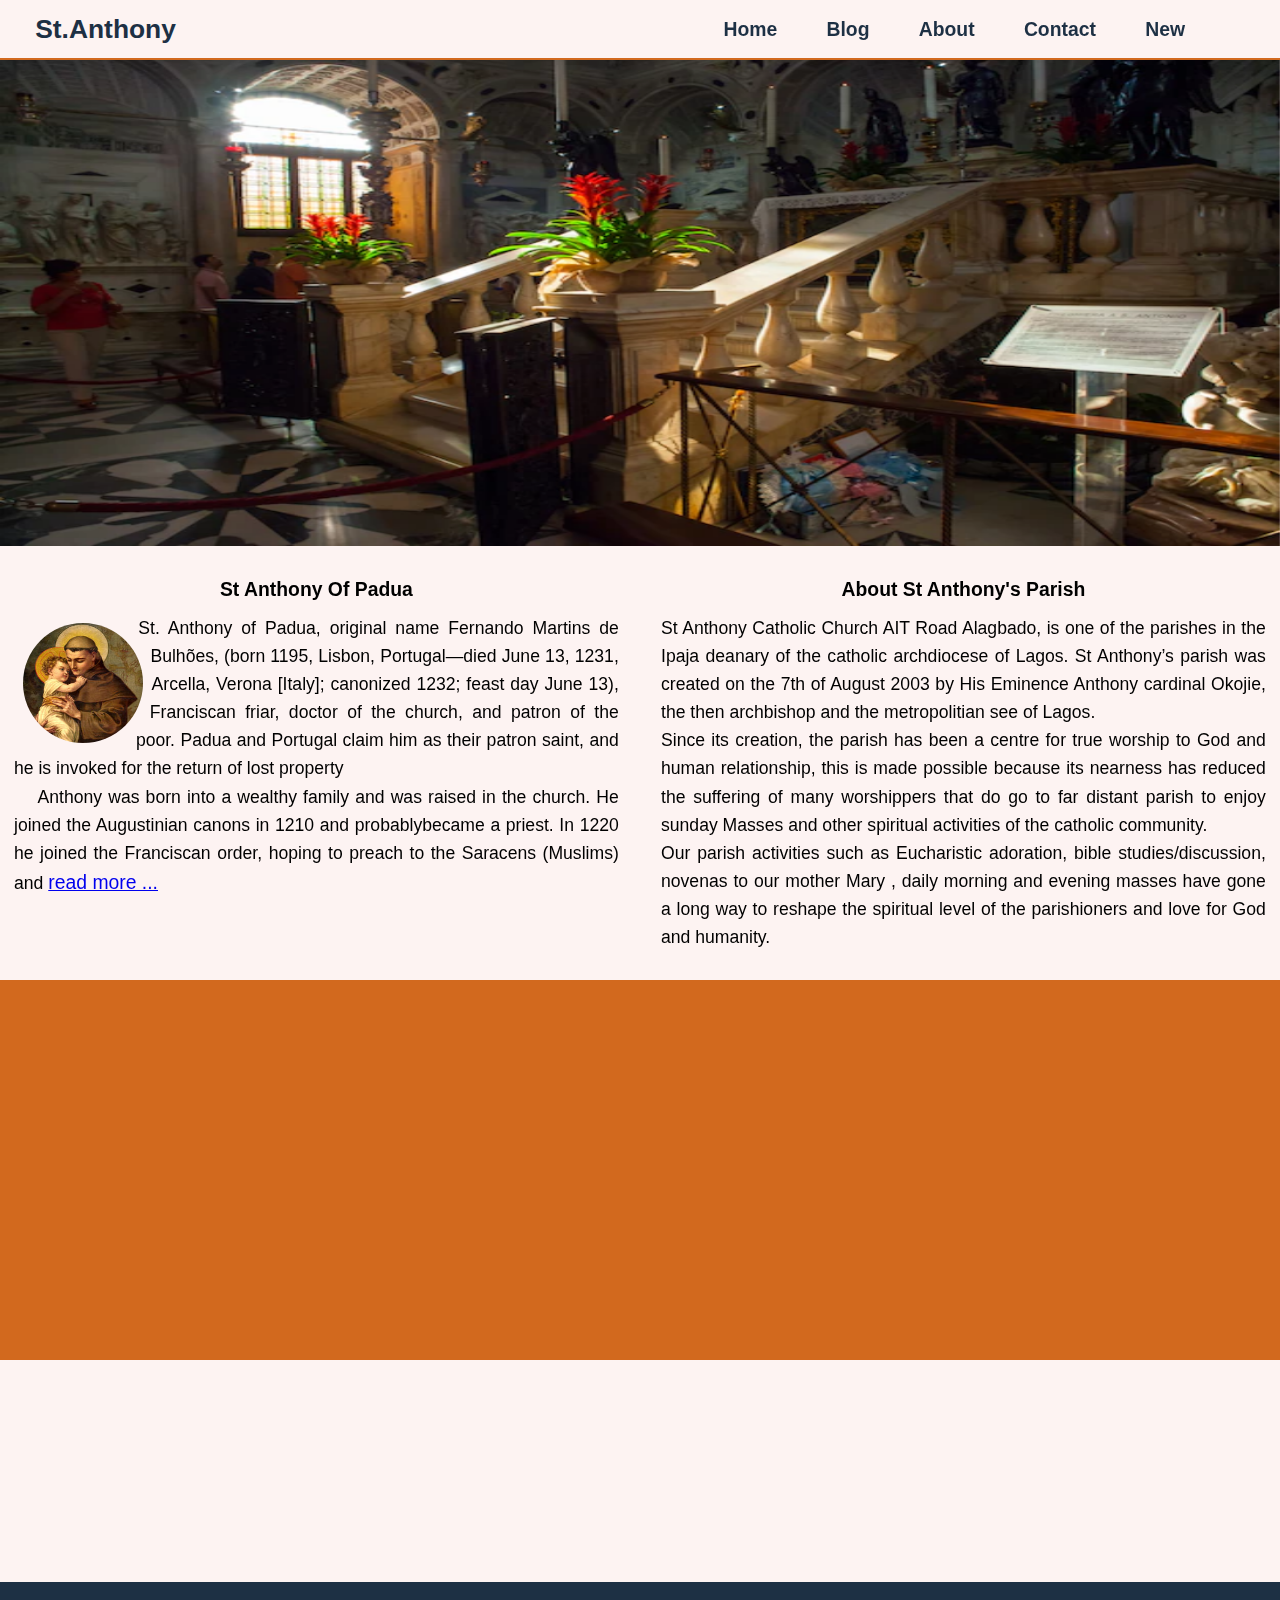
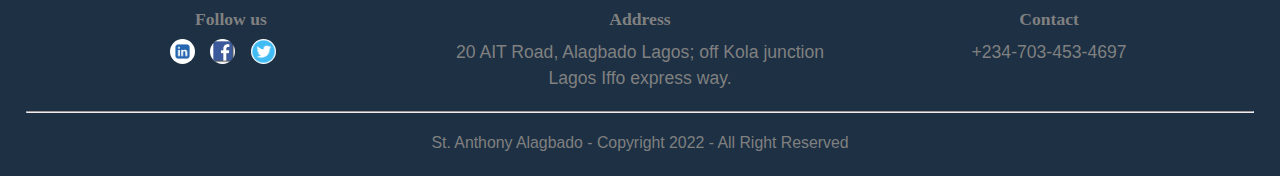
==== commit 107d41f6: "added" ====
--- a/html/about.html
+++ b/html/about.html
@@ -19,7 +19,7 @@
 </head>
 <body>
     <!---header-->
-    <header class="navbar">
+    <header class="header">
         <div class="logo">
             <p>St.Anthony </p>
         </div>
@@ -36,7 +36,7 @@
                     <a href="./post.html" class="link">Blog</a>
                 </li>
                 <li>
-                    <a href="#" class="link">About</a>
+                    <a href="./about.html" class="link">About</a>
                 </li>
                 <li>
                     <a href="./contact.html" class="link">Contact</a>
--- a/css/style.css
+++ b/css/style.css
@@ -18,7 +18,7 @@
 }
 
 /*===========================header===================*/
-header{
+.header{
     height: 60px;
     width: 100%;
     padding: 0rem 2rem;
@@ -48,8 +48,6 @@
     text-align: center;
     overflow: hidden;
 }
-
-
 .nav__bar ul li{
     display: inline;
     padding: 1.4rem;
@@ -65,6 +63,9 @@
     color: chocolate;
     border-bottom: 2px solid #e82921;
 }
+.link.active{
+    border-bottom: 2px solid #e82921;
+}
 
 .toggle__div{
     width: 3rem;
@@ -88,7 +89,7 @@
 }
 
 @media screen and (max-width: 768px){
-    .navbar{
+    .header{
         padding: 0rem 4rem;
         height: 62px;
     }
@@ -116,7 +117,7 @@
         right: 0;
         width: 100vw;
         height: 0;
-        transition: 0.5s;
+        transition: all 0.5s ease;
         overflow: hidden;
     }
 
@@ -208,7 +209,6 @@
     justify-content: space-around;
     text-align: justify;
     clear: both;
-    background: ;
     /*border: 1px solid red;*/
     padding: 0rem 0rem;
 }
@@ -442,10 +442,14 @@
     grid-area: part__2;
     padding: 0.8rem;
     text-align: justify;
-    line-height: 1.5rem;
+    line-height: 1.6;
+    font-family: sans-serif;
 }
 .part__2 h3{
     text-align: center;
+}
+.part__2 b, p{
+    font-size: 1rem;
 }
 
 .part__3{
@@ -505,7 +509,8 @@
     padding: 0.8rem;
 }
 .part__4 p{
-    line-height: 1.5rem;
+    line-height: 1.6;
+    font-size: 1rem;
 }
 .part__4 h3{
     text-align: center;
@@ -518,7 +523,8 @@
     
 }
 .part__5 .donation p{
-    line-height: 1.5rem;
+    line-height: 1.6;
+    font-size: 1rem;
 }
 .part__5 h3{
     text-align: center;
@@ -561,8 +567,9 @@
     padding: 0.8rem;
 }
 .part__6 .projects p{
-    line-height: 1.5rem;
+    line-height: 1.6;
     text-align: justify;
+    font-size: 1rem;
 }
 
 .part__6 h3{
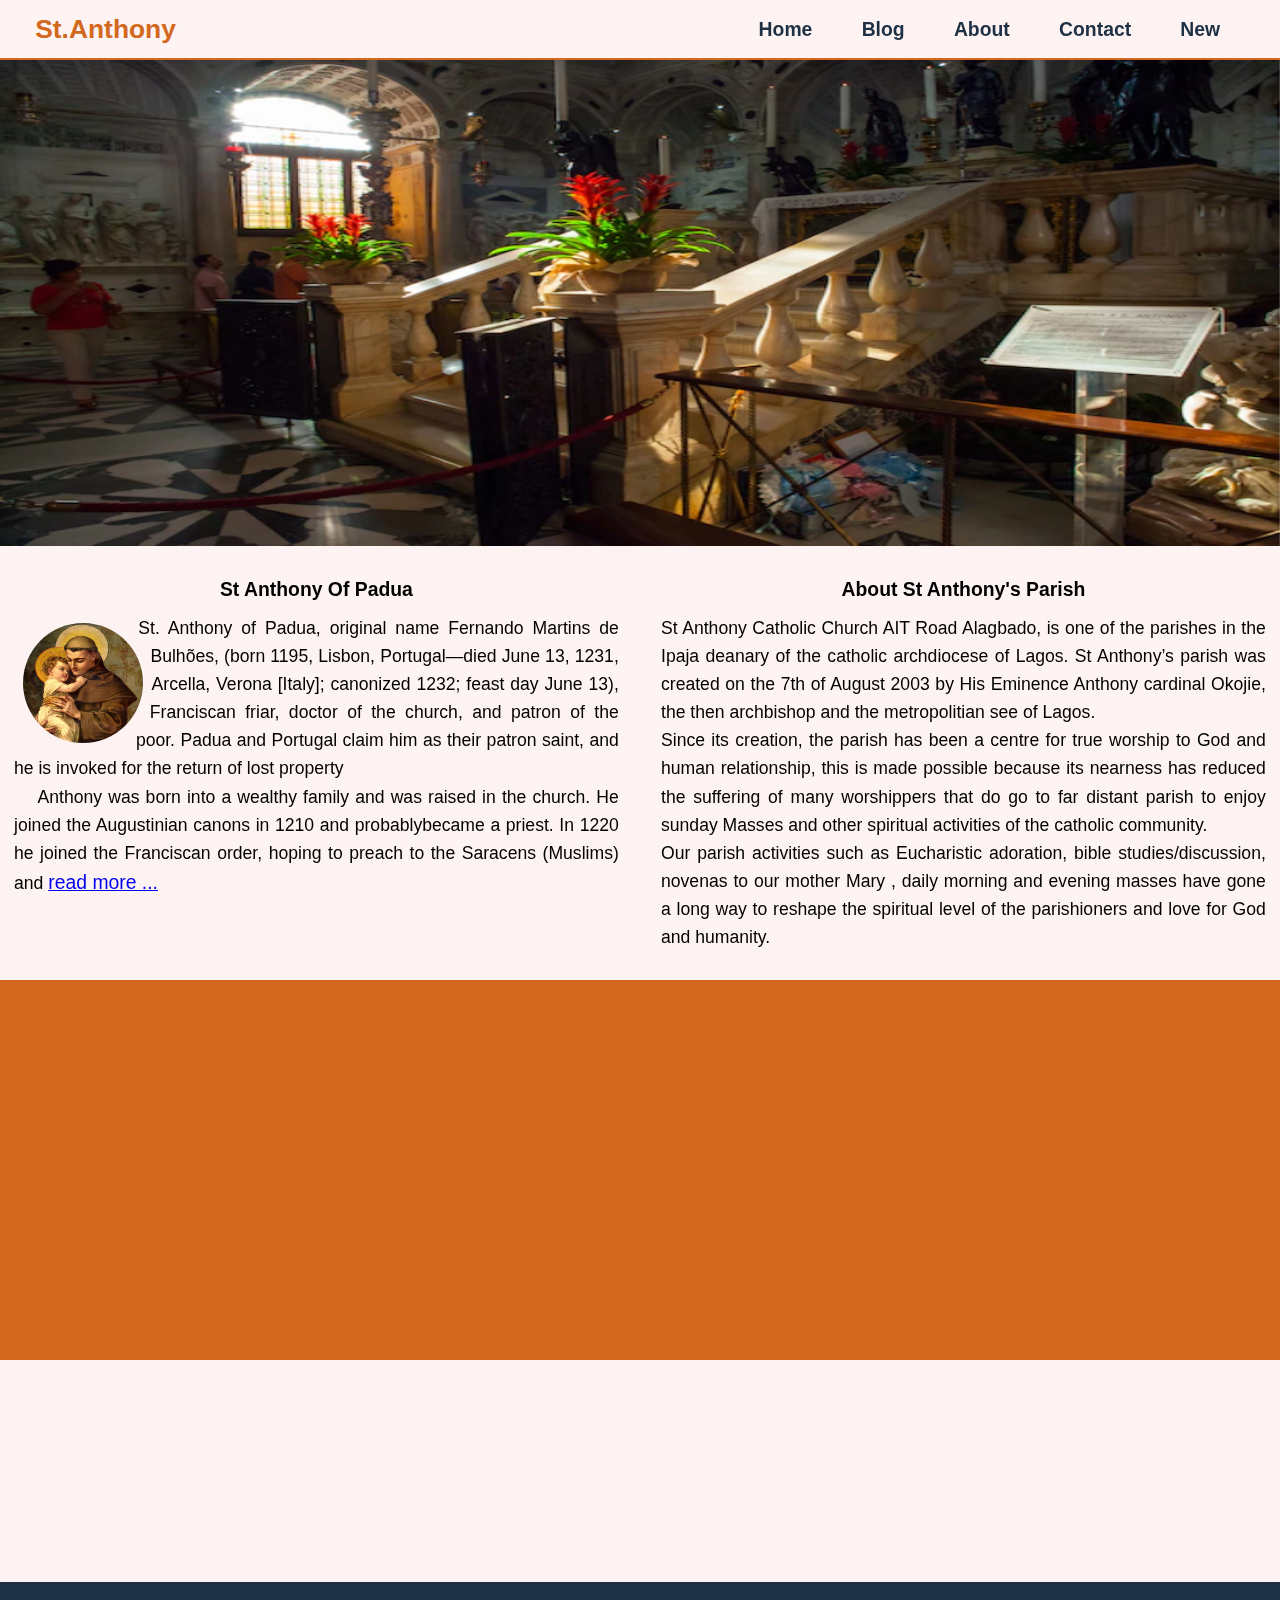
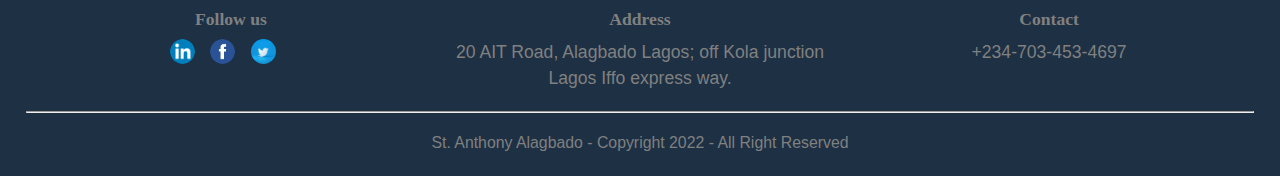
==== commit bfc09157: "committed" ====
--- a/html/about.html
+++ b/html/about.html
@@ -5,7 +5,7 @@
     <meta http-equiv="X-UA-Compatible" content="IE=edge">
     <meta name="viewport" content="width=device-width, initial-scale=1.0">
     <meta name="description" content="a web site for st. anthony catholic church, AIT road, Alagbado Lagos.">
-    <title>Church App-About</title>
+    <title>St Anthony-About</title>
     <link
       rel="stylesheet"
       href="https://use.fontawesome.com/releases/v5.13.0/css/all.css"
@@ -20,14 +20,14 @@
 <body>
     <!---header-->
     <header class="header">
-        <div class="logo">
-            <p>St.Anthony </p>
-        </div>
+        <a href="/" class="logo">
+            St.Anthony
+        </a>
         <div class="toggle__div">
                 <button id="menu__button" class="menu__button" onclick="navToggle()">&#9776;</button>
                 </div>
-        <navbar class="nav__bar">
-            
+        <nav class="nav__bar">
+
             <ul class="links__bar" id="links__bar">
                 <li>
                     <a href="../index.html" class="link">Home</a>
@@ -45,18 +45,18 @@
                     <a href="./register.html" class="link">New</a>
                 </li>
             </ul>
-            
-        </navbar>
+
+        </nav>
 
     </header><br>
 
-    
+
     <!--------------main------------>
     <main class="main__body" id="main__body">
         <div class="container__about">
             <section class="column1">
                 <div class="about__hero" id="about__hero" data-aos="flip-left">
-                    
+
                 </div>
             </section>
             <section class="column2">
@@ -64,24 +64,24 @@
                     <h4>St Anthony Of Padua</h4>
                     <img src="../images//6_13_anthony.jpg" alt="st anthony" id="st-anthony">
                     <p id="st__anthony">
-                        
-                        
+
+
                     </p>
-                </article>    
+                </article>
             </section>
             <section class="column3">
                 <article data-aos="flip-left">
                     <h4>About St Anthony's Parish</h4>
-                    <p> 
-                        St Anthony Catholic Church AIT Road Alagbado, is one of the parishes in the Ipaja 
-                        deanary of the catholic archdiocese of Lagos. St Anthony’s parish was created on the 7th of August 2003 
+                    <p>
+                        St Anthony Catholic Church AIT Road Alagbado, is one of the parishes in the Ipaja
+                        deanary of the catholic archdiocese of Lagos. St Anthony’s parish was created on the 7th of August 2003
                         by His Eminence Anthony cardinal Okojie, the then archbishop and the metropolitian see of Lagos. <br>
-                        Since its creation, the parish has been a centre for true worship to God and human relationship, 
-                        this is made possible because its nearness has reduced the suffering of many worshippers that 
-                        do go to far distant parish to enjoy sunday Masses and other spiritual activities of the catholic 
+                        Since its creation, the parish has been a centre for true worship to God and human relationship,
+                        this is made possible because its nearness has reduced the suffering of many worshippers that
+                        do go to far distant parish to enjoy sunday Masses and other spiritual activities of the catholic
                         community.<br>
-                        Our parish activities such as Eucharistic adoration, bible studies/discussion, novenas to our mother Mary 
-                        , daily morning and evening masses have gone a long way to reshape the spiritual level of the parishioners 
+                        Our parish activities such as Eucharistic adoration, bible studies/discussion, novenas to our mother Mary
+                        , daily morning and evening masses have gone a long way to reshape the spiritual level of the parishioners
                         and love for God and humanity.
                     </p>
                 </article>
@@ -94,16 +94,16 @@
                         <!--<div id="details">Thank you Jesus</div>-->
                     </div>
                     <p>
-                        Very Rev. Fr Christian Echewodo (aka Ichie 1), is the current parish priest of St Anthony AIT Road 
-                        Alagbado, in the Catholic archdiocese of Lagos. He is a devout catholic priest endowed with numerous spiritual gift and managerial 
-                        acumen which he disposes in his role of shepherding God's flock. St Anthony’sparishoners cannot stop thanking 
+                        Very Rev. Fr Christian Echewodo (aka Ichie 1), is the current parish priest of St Anthony AIT Road
+                        Alagbado, in the Catholic archdiocese of Lagos. He is a devout catholic priest endowed with numerous spiritual gift and managerial
+                        acumen which he disposes in his role of shepherding God's flock. St Anthony’sparishoners cannot stop thanking
                         God for the gift of Fr Ichie in this parish. We pray that God will continue to keep and guide him in his vocation.
 
                     </p><br><br>
                     <img src="../images/st anthony.jpg" alt="jesus" id="catechist__image">
                     <p>
-                        Mr Ignatius Ayola, is a trained catechist in the catholic church.  Over the years, Ignatius as the catechist of this parish 
-                        has contributed immensely in uplifting the faith of the parishoners, ranging from the catechism class preparation for 
+                        Mr Ignatius Ayola, is a trained catechist in the catholic church.  Over the years, Ignatius as the catechist of this parish
+                        has contributed immensely in uplifting the faith of the parishoners, ranging from the catechism class preparation for
                         the catechumen, marriage course and many other services to God and humanity. Caty, as he is fondly called is man that
                         accommodates everyone that comes around him, but you must be devoid of lies and other immoral attitudes.
                     </p>
@@ -124,9 +124,9 @@
                     <h4>Our Moral value</h4>
                     <p>
                         Our core and moral value is build on the greatest commandment of our Lord Jesus Christ,
-                        which said, Love your neighbour as you love yourself. Parishoners are determined to live and love 
-                        each other and every other person there for the sake of God. Yes we are one, big and 
-                        happy family. Decent dressing and moral code of conduct is a paramount. 
+                        which said, Love your neighbour as you love yourself. Parishoners are determined to live and love
+                        each other and every other person there for the sake of God. Yes we are one, big and
+                        happy family. Decent dressing and moral code of conduct is a paramount.
                     </p>
                 </article>
             </section>
@@ -134,9 +134,9 @@
     </main>
 
     <footer id="footer">
-                    
+
     </footer>
-    
+
     <script src="https://unpkg.com/aos@2.3.1/dist/aos.js"></script>
     <script>
     AOS.init({
--- a/css/style.css
+++ b/css/style.css
@@ -33,14 +33,18 @@
     z-index: 2000;
 }
 
-.logo p{
+.logo{
+    text-decoration: none;
+    color: chocolate;
     font-weight: 700;
     font-size: 1.5rem;
 }
 
+.logo p{
+
+}
+
 .nav__bar ul{
-    padding: 0rem 2rem;
-    width: 100%;
     display: flex;
     justify-content: center;
     align-items: center;
@@ -57,7 +61,7 @@
     text-decoration: none;
     cursor: pointer;
     color: #1d3044;
-    font-weight: 700;
+    font-weight: 600;
 }
 .nav__bar ul li a:hover{
     color: chocolate;
@@ -67,17 +71,9 @@
     border-bottom: 2px solid #e82921;
 }
 
-.toggle__div{
-    width: 3rem;
-    height: 2.5rem;
-    margin: auto;
-    display: none;
-}
-
 .menu__button{
     width: 3rem;
     height: 2.5rem;
-    margin: auto;
     display: none;
 }
 
@@ -90,8 +86,11 @@
 
 @media screen and (max-width: 768px){
     .header{
-        padding: 0rem 4rem;
+        padding: 0rem 1rem;
         height: 62px;
+        display: flex;
+        flex-direction: row;
+        justify-content: s;
     }
 
     .toggle__div{
@@ -100,13 +99,12 @@
         /*border: 1px solid green;*/
         width: 3rem;
         height: 2.5rem;
-        margin: auto;
+
     }
     .menu__button{
         width: 3rem;
         text-align: center;
         height: 2.5rem;
-        margin: auto;
         font-size: 1.4rem;
         display: block;
     }
@@ -124,24 +122,27 @@
     .nav__bar.active{
         height: 300px;
     }
-    
+
     .nav__bar ul{
         display: flex;
         flex-direction: column;
         height: 300px;
+        align-items: flex-start;
         margin: 0.2rem auto 0rem 0rem;
         transition: 0.5s;
         background: #1d3044;
         width: 100%;
+        padding-left: 10px;
         border-bottom: 0.3rem solid chocolate;
     }
 
     .nav__bar ul li{
         padding: 0.7rem;
-    } 
+    }
 
     .nav__bar ul li a{
         color: #fff;
+        font-size: 16px;
     }
 
     .nav__bar ul li a:hover{
@@ -153,7 +154,7 @@
         font-size: 1.4rem;
         margin-right: 2rem;
     }
-}    
+}
 
 /*============================hero section===========================*/
 
@@ -161,7 +162,7 @@
     width: 100%;
     height: 70vh;
     margin-top: 30px;
-    
+
 }
 #hero__section{
     background-image: url('../images/church.jpg');
@@ -177,7 +178,7 @@
     align-items: center;
     margin: auto;
     padding: 2rem 0rem 2rem 0rem;
-    
+
 }
 
 .hero__text h2{
@@ -228,7 +229,7 @@
     overflow: hidden;
     font-size: 1rem;
     -webkit-transition: max-height 0.5s ease;
-    transition: max-height 0.5s ease;    
+    transition: max-height 0.5s ease;
 }
 .box p.show__all{
     max-height: 100%;
@@ -302,7 +303,7 @@
         padding: 0.5rem;
         border: 1px solid gren;
     }
-    
+
     .box p{
         margin-bottom: 0.6rem;
     }
@@ -322,7 +323,7 @@
         padding: rem;
         border: 1px solid gree;
     }
-   
+
 }
 @media screen and (min-width:550px){
     #events__container{
@@ -337,7 +338,7 @@
         padding: rem;
         border: 1px solid gren;
     }
-   
+
 }/*=================================events__section ends===============================*/
 
 /*-------------------grid----------------------*/
@@ -347,15 +348,15 @@
     font-size: 1.3rem;
     grid-gap: 0.8rem;
     margin: 0.5rem auto;
-    grid-template-columns: repeat(4,1fr); 
+    grid-template-columns: repeat(4,1fr);
     grid-template-rows:    1fr 1.2fr 1fr 1fr;
-    grid-template-areas: 
+    grid-template-areas:
         "part__1 part__1 part__1 part__1"
         "part__2 part__3 part__3 part__3"
         "part__2 part__3 part__3 part__3"
         "part__4 part__4 part__4 part__4"
         "part__6 part__6 part__6 part__5"
-        
+
     ;
 }
 .part__1{
@@ -363,7 +364,7 @@
     grid-area: part__1;
     padding: 0.8rem;
     margin: 0.8rem 0rem;
-    border: 1px solid red;
+    /*border: 1px solid red;*/
 }
 
 .org{
@@ -372,7 +373,7 @@
     margin: 0.8rem;
     grid-template-columns: repeat(3, 1fr);
     grid-template-rows: 1fr;
-    grid-template-areas: 
+    grid-template-areas:
         "cmo__article cwo__article cyon__article"
     ;
     color: #fff;
@@ -421,9 +422,9 @@
     width: 150px;
     height: 20rem;
     transition: all 0.5s ease-out;
-    -webkit-transition: all 0.5s ease-out;  
-}
-    
+    -webkit-transition: all 0.5s ease-out;
+}
+
 .org i{
     color: #1d3044;
     font-size: rem;
@@ -438,7 +439,7 @@
 }
 
 .part__2{
-    border: 1px solid yellow;
+    /*border: 1px solid yellow;*/
     grid-area: part__2;
     padding: 0.8rem;
     text-align: justify;
@@ -453,62 +454,52 @@
 }
 
 .part__3{
-    border: 1px solid green;
+    /*border: 1px solid green;*/
     grid-area: part__3;
     padding: rem;
 }
-.bannar{
-    height: ;
-    width: ;
-}
+
 .bannar img{
     width: 100% !important;
     height: auto !important;
 }
-.part__3 .gallary{
-    display: grid;
-    grid-template-columns: repeat(2, 1fr);
-    grid-template-rows: 1fr 1fr;
-    grid-gap: 0.5rem;
-    grid-template-areas: 
-        "image__1 image__2"
-        "image__3 image__4"
-    ;
-    border: 1px solid blue;
-}
-.part__3 .gallary #image__1{
-    grid-area: image__1;
-    border: 1px solid red;
-}
-.part__3 .gallary #image__2{
-    grid-area: image__2;
-    border: 1px solid green;
-}
-.part__3 .gallary #image__3{
-    grid-area: image__3;
-    border: 1px solid rgb(68, 255, 0);
-}
-.part__3 .gallary #image__4{
-    grid-area: image__4;
-    border: 1px solid rgb(71, 64, 64);
-}
-.part__3 .gallary .image img{
-    width: 100%;
-    height: 100%;
-}
+
+
+@media screen and (min-width:1025px){
+    #church-2{
+        display: none;
+        width: 100% !important;
+    }
+}
+/* @media screen and (){
+    #church-2{
+        display: none;
+    }
+} */
+
 @media screen and (max-width:768px) {
     .bannar img{
         width: 100% !important;
-        height: auto !important;
-    }
-}
+        height: 100% !important;
+    }
+    #church-2{
+        display: none;
+    }
+}
+@media screen and (max-width:550px) {
+    #church-2{
+        display: block;
+        height: 100px;
+    }
+}
+
 
 .part__4{
-    border: 1px solid orange;
+    /*border: 1px solid orange;*/
     grid-area: part__4;
     padding: 0.8rem;
 }
-.part__4 p{
+.part__4 p, b{
     line-height: 1.6;
     font-size: 1rem;
 }
@@ -517,10 +508,10 @@
 }
 
 .part__5{
-    border: 1px solid rgb(146, 21, 230);
+    /*border: 1px solid rgb(146, 21, 230);*/
     grid-area: part__5;
     padding: 1rem;
-    
+
 }
 .part__5 .donation p{
     line-height: 1.6;
@@ -562,7 +553,7 @@
 }
 
 .part__6{
-    border: 1px solid black;
+    /*border: 1px solid black;*/
     grid-area: part__6;
     padding: 0.8rem;
 }
@@ -718,11 +709,7 @@
     display: block;
 }
 
-form__element small{
-    position: absolute;
-    margin: 3px;
-    color: red;
-}
+
 /*========================registration form end=========================*/
 #team{
     width: 150px;
@@ -743,8 +730,8 @@
 @media screen and (max-width:768px) {
     .container{
         grid-template-columns: 1fr;
-        grid-template-rows: 0.6fr 0.7fr 1fr 0.8fr 0.4fr 0.4fr;
-        grid-template-areas: 
+        grid-template-rows: 0.6fr 0.7fr 0.8fr 0.8fr 0.4fr 0.4fr;
+        grid-template-areas:
         "part__1"
         "part__2"
         "part__3"
@@ -794,7 +781,7 @@
         margin: 0.5rem;
         height: 16rem;
         border: 1px solid red;
-    }   
+    }
     .part__3 .gallary .image img{
         /*max-width: 449px;
         max-height: 449px;*/
@@ -802,6 +789,20 @@
         width: 100rem;
     }
 }
+@media screen and (max-width:418px){
+    .container{
+        grid-template-columns: 1fr;
+        grid-template-rows: 0.6fr 0.7fr 0.4fr 0.8fr 0.4fr 0.4fr;
+        grid-template-areas:
+        "part__1"
+        "part__2"
+        "part__3"
+        "part__4"
+        "part__5"
+        "part__6"
+        ;
+    }
+}
 
 @media screen and (max-width:576px) {
     .org{
--- a/css/about.css
+++ b/css/about.css
@@ -7,20 +7,20 @@
 
 main{
     font-size: 1rem;
-    line-height: 1.6;     
+    line-height: 1.6;
 }
 .container__about{
     display: grid;
     grid-gap: 0.8rem;
     grid-template-columns: 1fr 1fr 1fr 1fr;
     grid-template-rows: 0.7fr 0.6fr 0.8fr 0.4fr;
-    grid-template-areas: 
+    grid-template-areas:
         "column1 column1 column1 column1"
         "column2 column2 column3 column3"
         /*"column2 column2 column3 column3"*/
         "column4 column4 column4 column4"
         "column5 column6 column6 column6"
-            
+
     ;
 }
 .column1{
@@ -44,14 +44,14 @@
     grid-area: column4;
     font-size: 1rem;
     line-height: 1.6;
-    
+
 }
 .column5{
     padding: 0.8rem;
     grid-area: column5;
     font-size: 1rem;
     line-height: 1.6;
-}   
+}
 .column6{
     grid-area: column6;
     padding: 0.8rem;
@@ -102,7 +102,7 @@
     margin: 0.5rem;
     z-index: 1000;
     display: non;
-    
+
 }
 /*#priest{
     width: 120px;
@@ -131,14 +131,15 @@
         grid-gap: 0.8rem;
         grid-template-columns: 1fr 1fr 1fr 1fr;
         grid-template-rows: 0.7fr 0.6fr 0.8fr 0.4fr;
-        grid-template-areas: 
+        grid-template-areas:
             "column1 column1 column1 column1"
             "column2 column2 column3 column3"
             "column4 column4 column4 column4"
             "column5 column6 column6 column6"
-                
-        ;
-    }
+
+        ;
+    }
+
     .column1{
         grid-area: column1;
     }
@@ -158,7 +159,7 @@
     .column5{
         padding: 0.8rem;
         grid-area: column5;
-    }   
+    }
     .column6{
         /*background: mediumspringgreen;*/
         grid-area: column6;
@@ -169,7 +170,7 @@
         width: 100%;
         height: 60vh;
 
-    
+
     }
 
     #about__hero{
@@ -216,28 +217,29 @@
         grid-template-columns: 1fr;
         grid-template-columns: 1fr 1fr 1fr 1fr;
         grid-template-rows: 0.6fr 0.6fr 0.6fr 0.3fr;
-        grid-template-areas: 
+        grid-template-areas:
             "column1 column1 column1 column1"
             "column2 column2 column3 column3"
             /*"column2 column2 column3 column3"*/
             "column4 column4 column4 column4"
             "column5 column6 column6 column6"
-                
-        ;
-    }
+
+        ;
+    }
+
     #about__hero{
         width: 100%;
         height: 55vh;
         margin-top: 28px;
-    
+
     }
 }
 /*=========================media query===========================*/
 @media screen and (max-width:768px) {
-    .container__about{        
+    .container__about{
         grid-template-columns: 1fr;
         grid-template-rows: 0.3fr 0.2fr 0.2fr 0.2fr 0.1fr 0.1fr;
-        grid-template-areas: 
+        grid-template-areas:
             "column1"
             "column2"
             "column3"
@@ -262,10 +264,10 @@
 }
 
 @media screen and (max-width:500px) {
-    .container__about{        
+    .container__about{
         grid-template-columns: 1fr;
         grid-template-rows: 0.2fr 0.2fr 0.2fr 0.2fr 0.1fr 0.1fr;
-        grid-template-areas: 
+        grid-template-areas:
             "column1"
             "column2"
             "column3"
@@ -278,7 +280,7 @@
         width: 100%;
         height: 40vh;
         margin-top: 28px;
-    
+
     }
     .column4{
         background: chocolate;
@@ -286,10 +288,10 @@
 }
 
 @media screen and (max-width:425px) {
-    .container__about{        
+    .container__about{
         grid-template-columns: 1fr;
         grid-template-rows: 0.2fr 0.2fr 0.2fr 0.2fr 0.1fr 0.1fr;
-        grid-template-areas: 
+        grid-template-areas:
             "column1"
             "column2"
             "column3"
@@ -302,7 +304,7 @@
         width: 100%;
         height: 35vh;
         margin-top: 28px;
-    
+
     }
     .column4{
         background: chocolate;
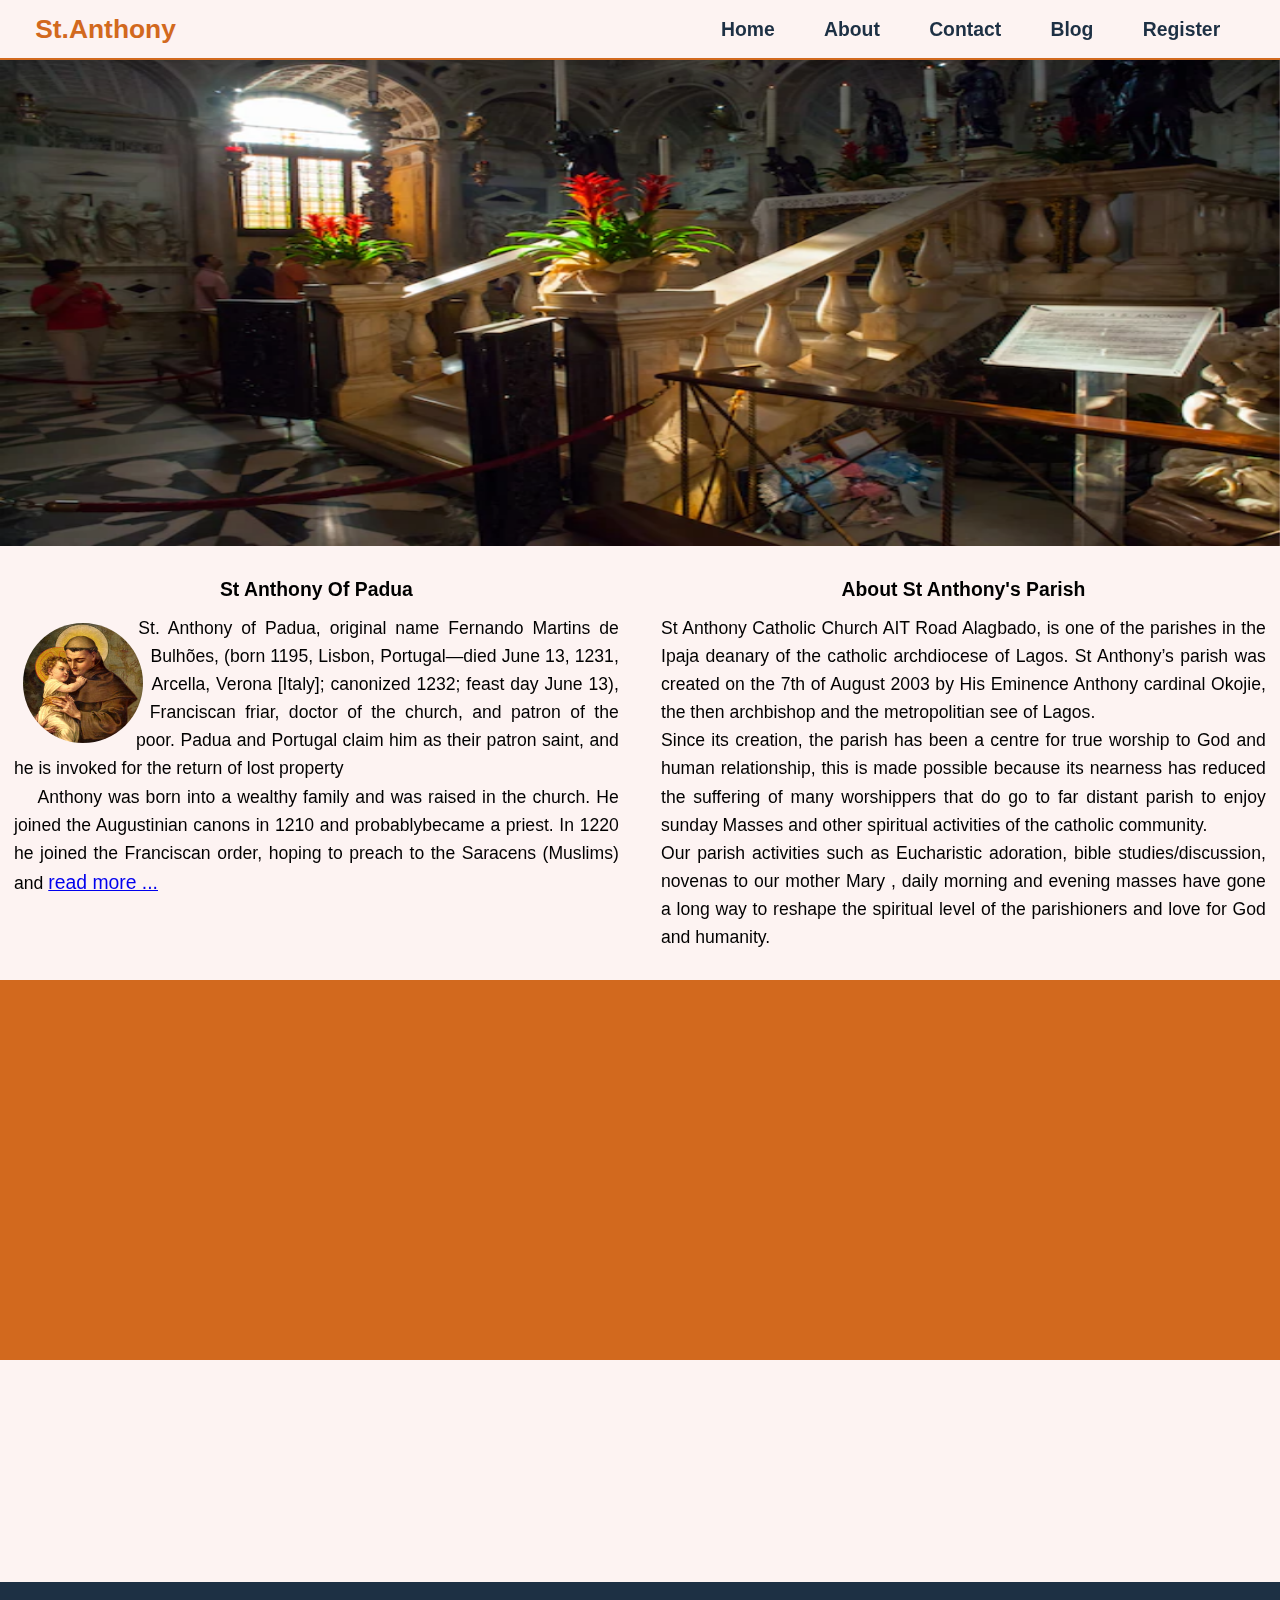
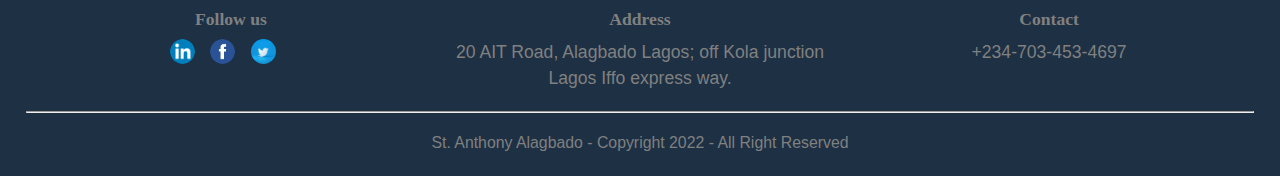
==== commit afebd9f6: "committed" ====
--- a/html/about.html
+++ b/html/about.html
@@ -33,16 +33,16 @@
                     <a href="../index.html" class="link">Home</a>
                 </li>
                 <li>
-                    <a href="./post.html" class="link">Blog</a>
-                </li>
-                <li>
                     <a href="./about.html" class="link">About</a>
                 </li>
                 <li>
                     <a href="./contact.html" class="link">Contact</a>
                 </li>
                 <li>
-                    <a href="./register.html" class="link">New</a>
+                    <a href="./post.html" class="link">Blog</a>
+                </li>
+                <li>
+                    <a href="./register.html" class="link">Register</a>
                 </li>
             </ul>
 
